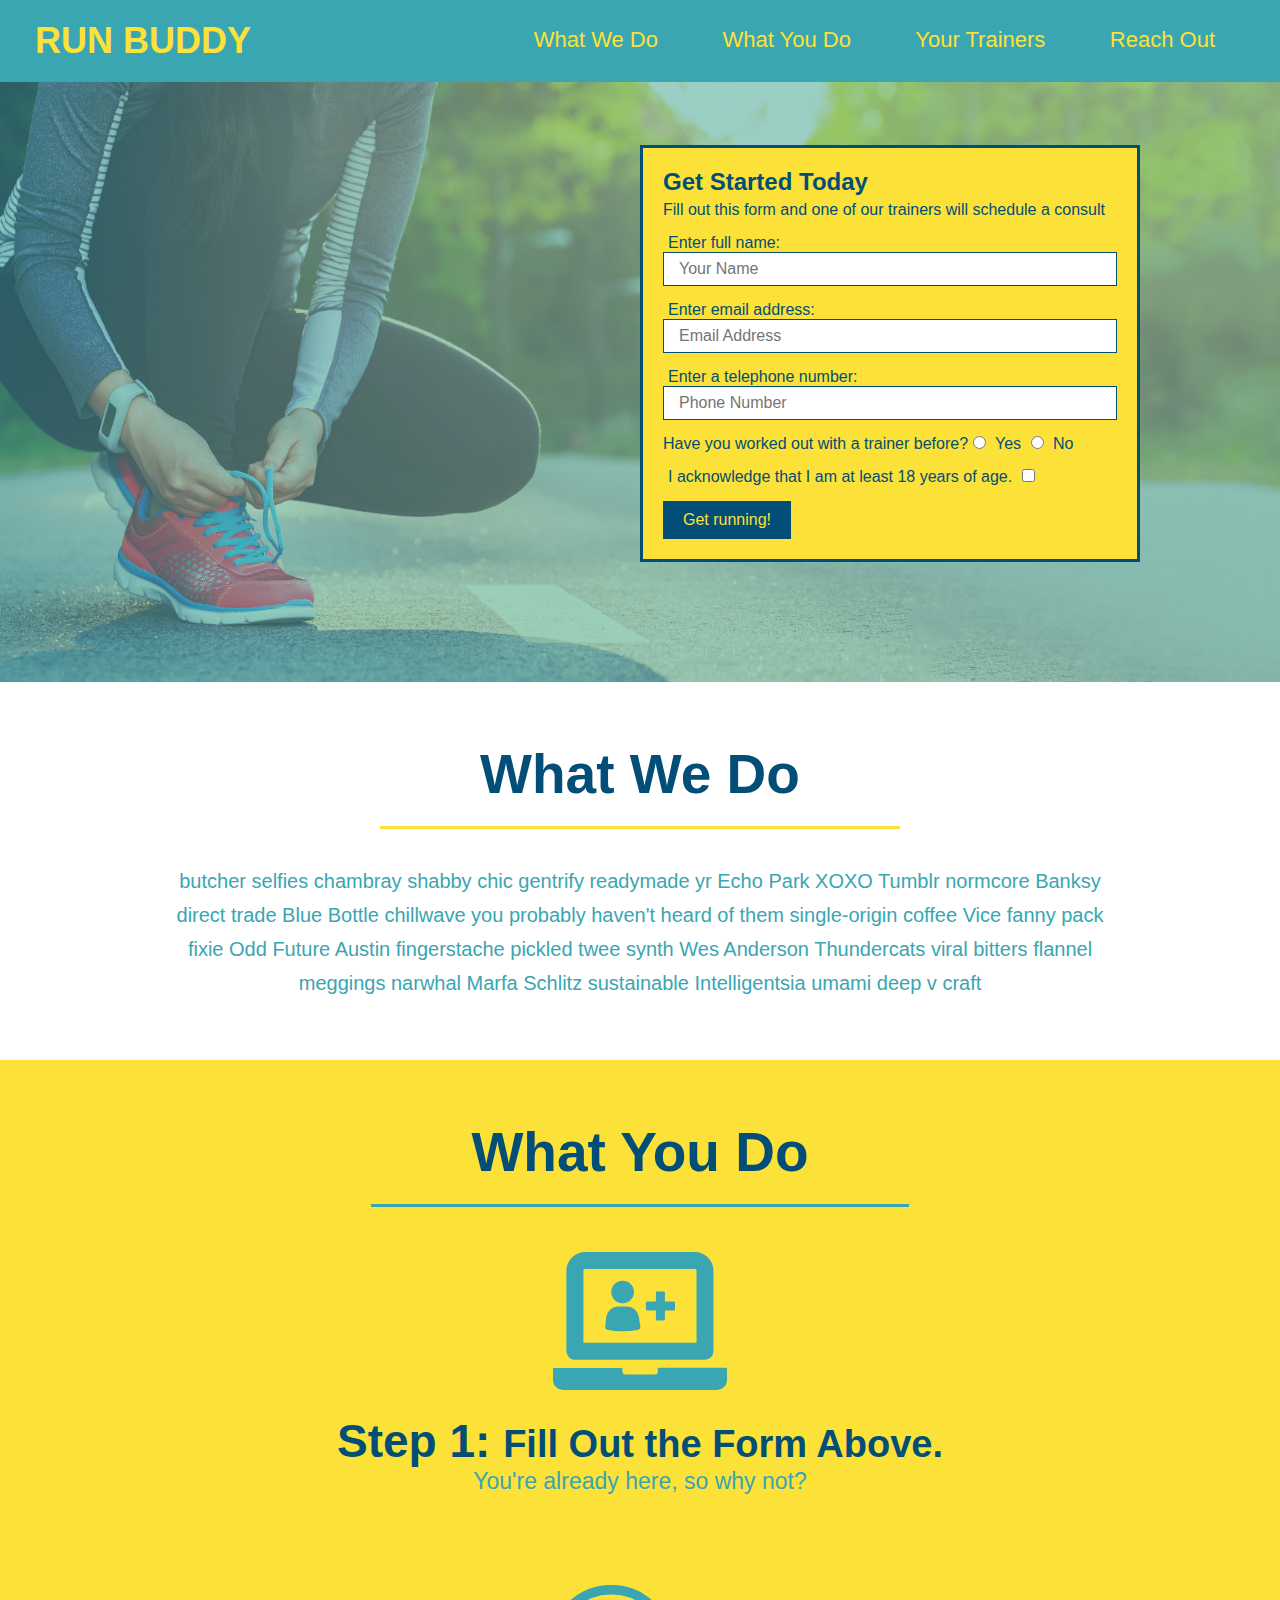
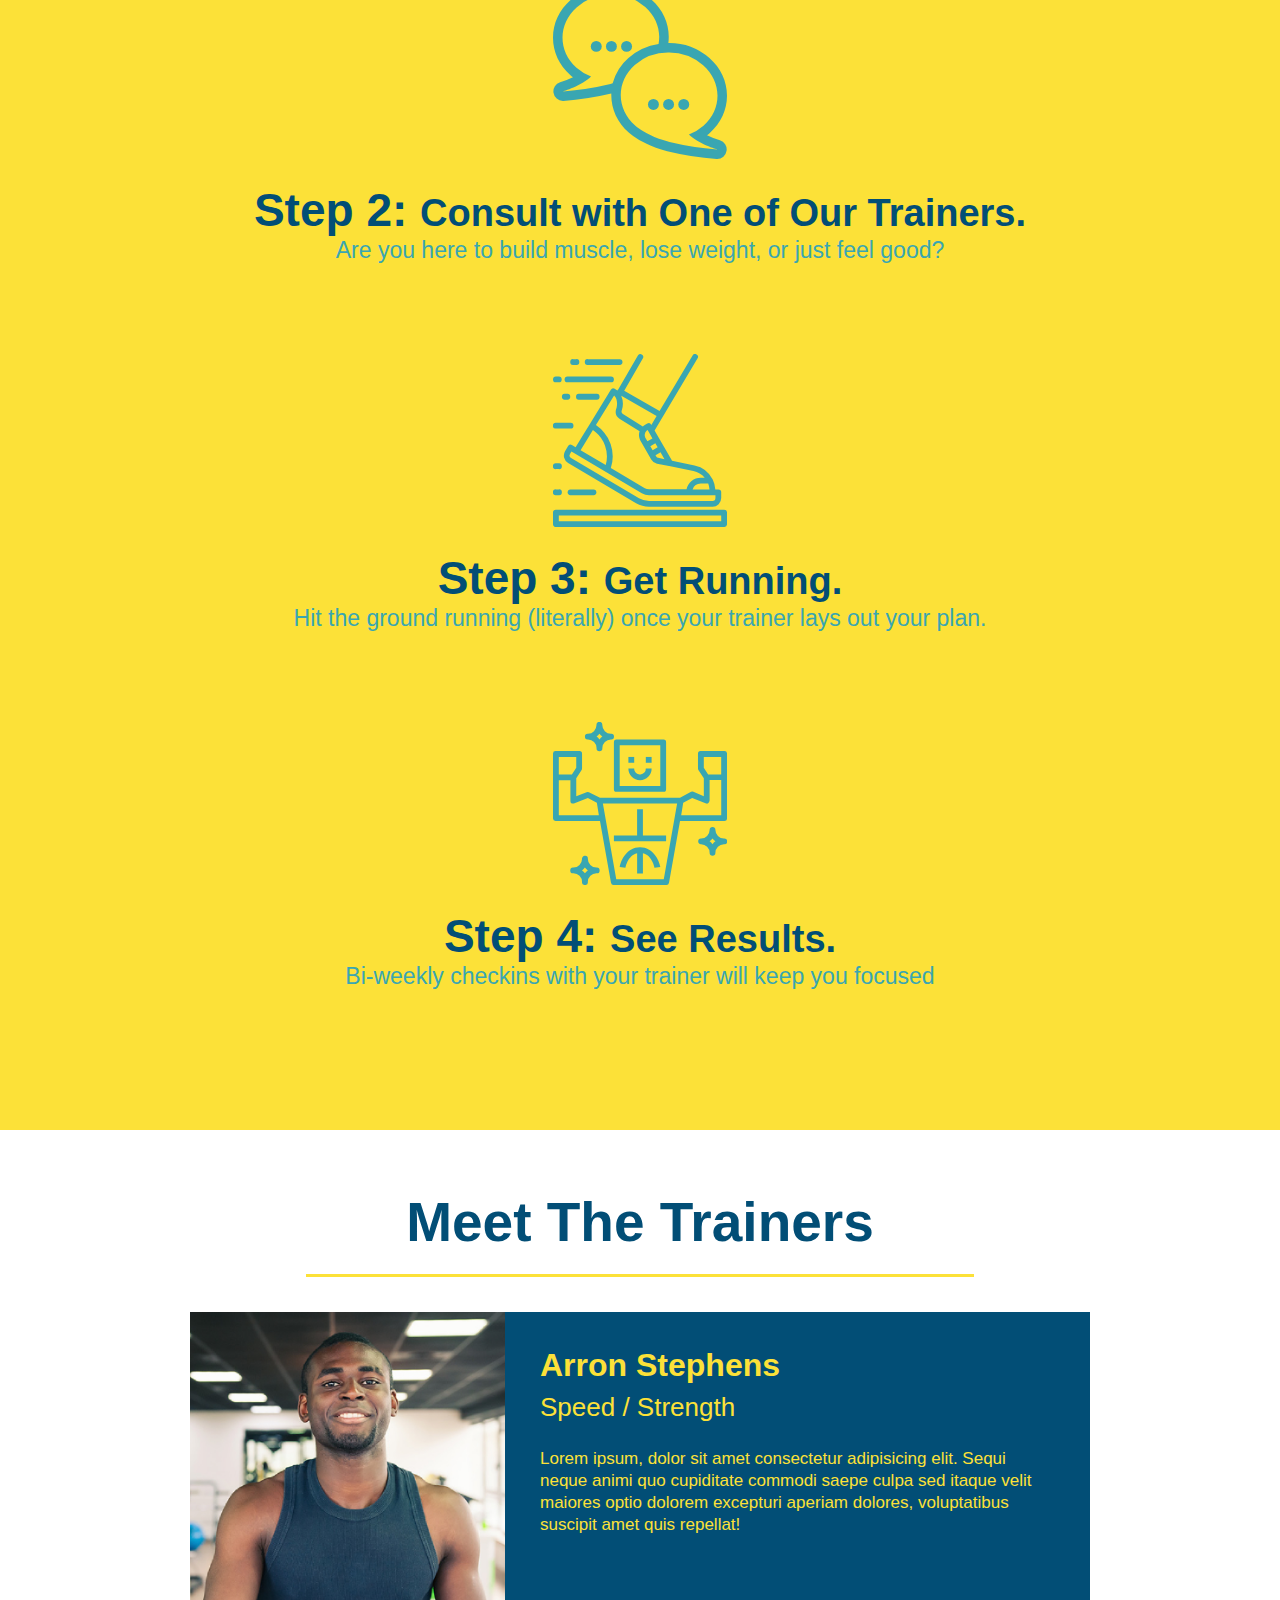
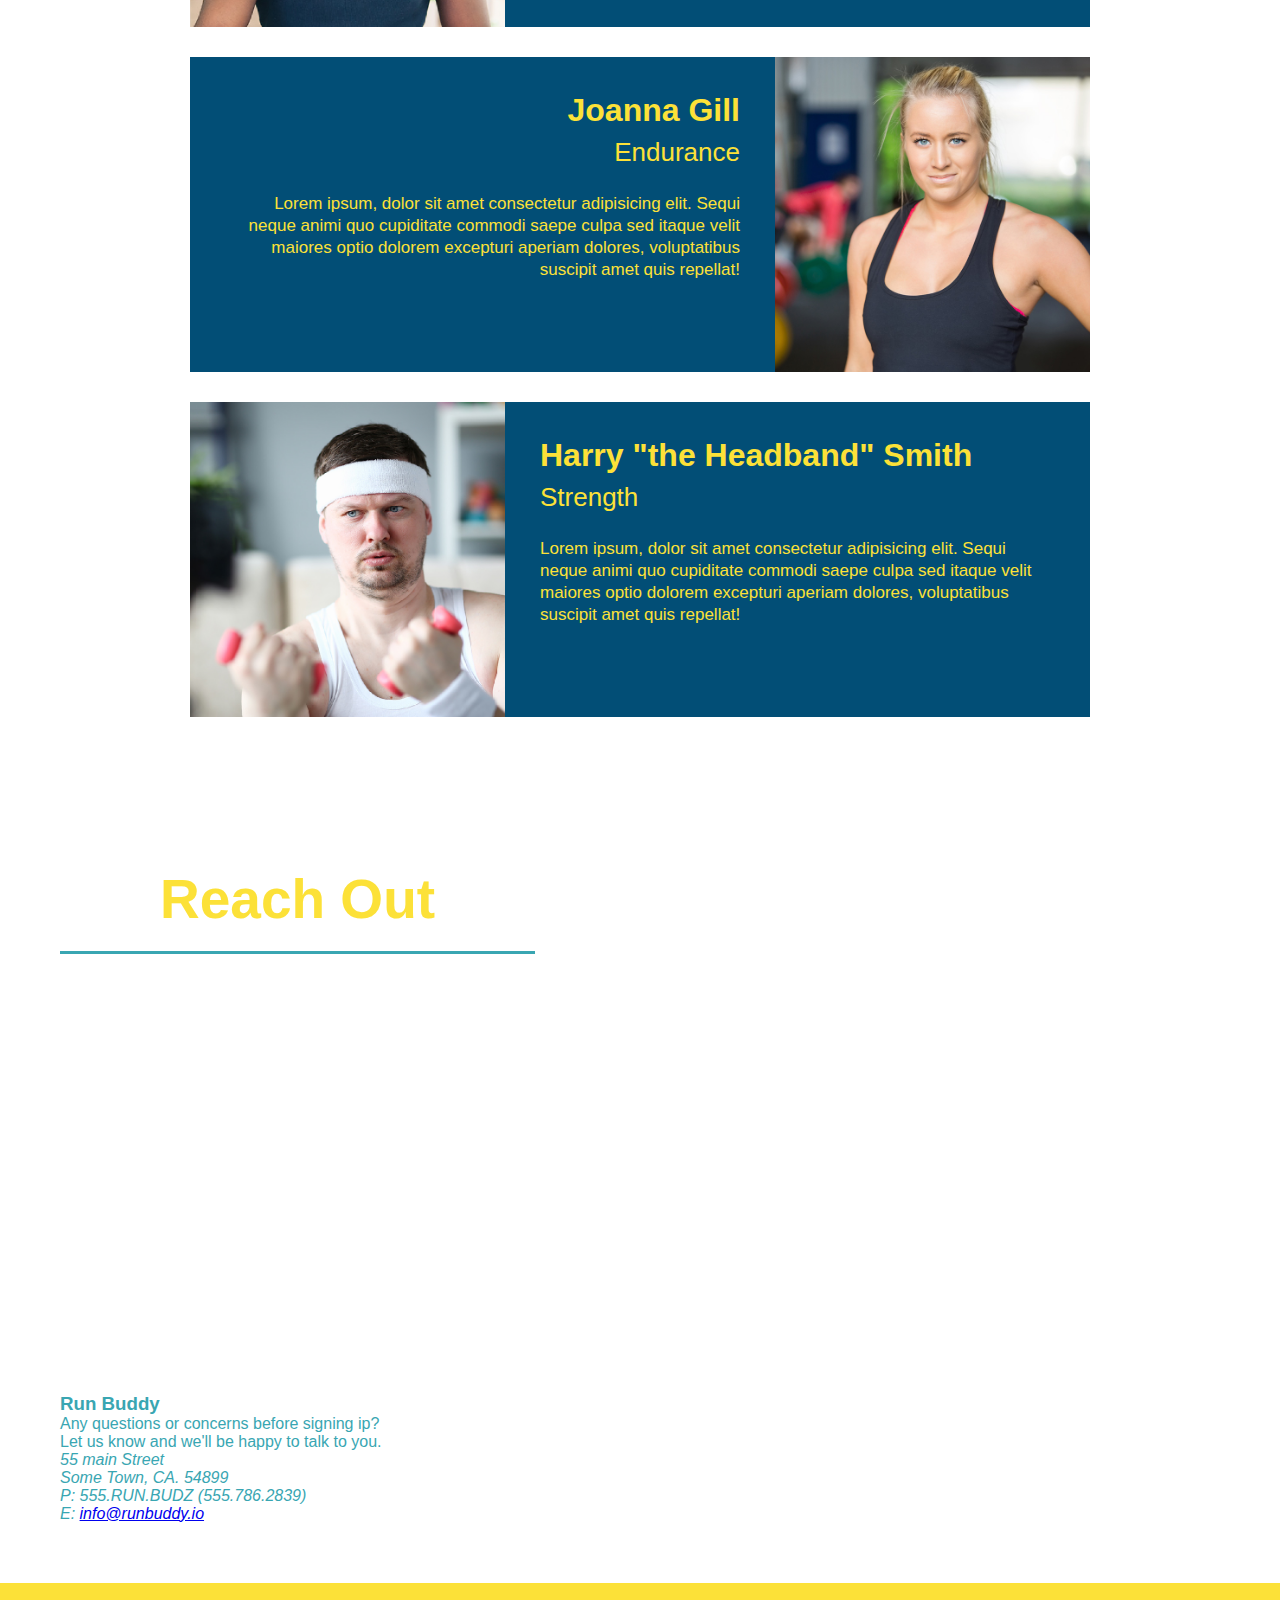
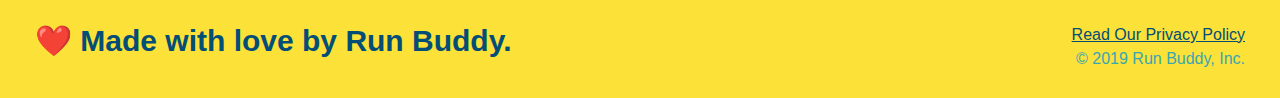
==== run-buddy/index.html @ b5f71ea3 "add Iframe" ====
<!DOCTYPE html>
<html lang="en">

<head>
  <meta charset="UTF-8" />
  <title>Run Buddy</title>
  <link rel="stylesheet" href="./assets/css/style.css" />
</head>

<body>
  <!-- navigation -->
  <header>
    <h1>
      <a href="/">
        RUN BUDDY
      </a>
    </h1>
    <nav>
      <!-- Unordered list element -->
      <ul>
        <!-- List item element-->
        <li>
          <!-- Anchor element -->
          <a href="#what-we-do">What We Do</a>
        </li>
        <li>
          <a href="#what-you-do">What You Do</a>
        </li>
        <li>
          <a href="#your-trainers">Your Trainers</a>
        </li>
        <li>
          <a href="#reach-out">Reach Out</a>
        </li>
      </ul>
    </nav>
  </header>

  <!-- hero/jumbotron -->
  <section class="hero">
    <div class="hero-form">
      <h3>Get Started Today</h3>
      <p>Fill out this form and one of our trainers will schedule a consult</p>
      <form>
        <label for="name">Enter full name:</label>
        <input type="text" placeholder="Your Name" name="name" id="name" class="form-input" />
        <label for="email">Enter email address:</label>
        <input type="text" placeholder="Email Address" name="email" id="email" class="form-input" />
        <label for="phone">Enter a telephone number:</label>
        <input type="text" placeholder="Phone Number" name="phone" id="phone" class="form-input" />
        <p>
          Have you worked out with a trainer before?
          <input type="radio" name="trainer-confirm" id="trainer-yes" />
          <label for="trainer-yes">Yes</label>
          <input type="radio" name="trainer-confirm" id="trainer-no" />
          <label for="trainer-no">No</label>
        </p>
        <p>
          <label for="checkbox">
            I acknowledge that I am at least 18 years of age.
          </label>
          <input type="checkbox" name="checkpoint1" id="checkbox" />
        </p>
        <button type="submit">
          Get running!
        </button>
      </form>
    </div>
  </section>

  <!-- "what we do" section -->
  <section id="what-we-do" class="intro">
    <h2 class="section-title primary-border">What We Do</h2>
    <p>
      butcher selfies chambray shabby chic gentrify readymade yr Echo Park XOXO Tumblr normcore Banksy direct trade Blue
      Bottle chillwave you probably haven't heard of them single-origin coffee Vice fanny pack fixie Odd Future Austin
      fingerstache pickled twee synth Wes Anderson Thundercats viral bitters flannel meggings narwhal Marfa Schlitz
      sustainable Intelligentsia umami deep v craft
    </p>
  </section>

  <!-- "what you do" section -->
  <section id="what-you-do" class="steps">
    <h2 class="section-title secondary-border">What You Do</h2>

    <div>
      <img src="./assets/images/step-1.svg" alt="" />
      <h3>Step 1: <span>Fill Out the Form Above.</span></h3>
      <p>You're already here, so why not?</p>
    </div>

    <div>
      <img src="./assets/images/step-2.svg" alt="" />
      <h3>Step 2: <span>Consult with One of Our Trainers.</span></h3>
      <p>Are you here to build muscle, lose weight, or just feel good?</p>
    </div>

    <div>
      <img src="./assets/images/step-3.svg" alt="" />
      <h3>Step 3: <span>Get Running.</span></h3>
      <p>Hit the ground running (literally) once your trainer lays out your plan.</p>
    </div>

    <div>
      <img src="./assets/images/step-4.svg" alt="" />
      <h3>Step 4: <span>See Results.</span></h3>
      <p>Bi-weekly checkins with your trainer will keep you focused</p>
    </div>
  </section>

  <!-- "meet the trainers" section -->
  <section id="your-trainers" class="trainers">
    <h2 class="section-title primary-border">Meet The Trainers</h2>
    <article class="trainer">
      <img src="./assets/images/trainer-1.jpg" alt="Arron Stephens in his workout clothes, ready to pump iron" />
      <div class="trainer-bio text-left">
        <h3>Arron Stephens</h3>
        <h4>Speed / Strength</h4>
        <p>
          Lorem ipsum, dolor sit amet consectetur adipisicing elit. Sequi neque animi quo cupiditate commodi saepe culpa
          sed
          itaque velit maiores optio dolorem excepturi aperiam dolores, voluptatibus suscipit amet quis repellat!
        </p>
      </div>
    </article>

    <!-- second trainer bio -->
    <article class="trainer">
      <div class="trainer-bio text-right">
        <h3>Joanna Gill</h3>
        <h4>Endurance</h4>
        <p>
          Lorem ipsum, dolor sit amet consectetur adipisicing elit. Sequi neque animi quo cupiditate commodi saepe culpa
          sed
          itaque velit maiores optio dolorem excepturi aperiam dolores, voluptatibus suscipit amet quis repellat!
        </p>
      </div>
      <img src="./assets/images/trainer-2.jpg" alt="Joanna Gill cooling off after a workout" />
    </article>

    <!-- third trainer bio -->
    <article class="trainer">
      <img src="./assets/images/trainer-3.jpg"
        alt="Harry Smith wearing a headband and lifting comically small pink weights" />
      <div class="trainer-bio text-left">
        <h3>Harry "the Headband" Smith</h3>
        <h4>Strength</h4>
        <p>
          Lorem ipsum, dolor sit amet consectetur adipisicing elit. Sequi neque animi quo cupiditate commodi saepe culpa
          sed
          itaque velit maiores optio dolorem excepturi aperiam dolores, voluptatibus suscipit amet quis repellat!
        </p>
      </div>
    </article>
  </section>

    <!-- "reach out" section -->
    <section id="reachout" class="contact">
      <h2 class="section-title secondary-border">Reach Out</h2>
      <div class="contact-info">
        <iframe 
        src="https://www.google.com/maps/embed?pb=!1m18!1m12!1m3!1d3147.1079747227936!2d-120.42364418397035!3d37.92790791110593!2m3!1f0!2f0!3f0!3m2!1i1024!2i768!4f13.1!3m3!1m2!1s0x8090c49129b6ac57%3A0xb56c7eb95a2cd8bd!2sMain%20St%2C%20California%2095327!5e0!3m2!1sen!2sus!4v1616426329495!5m2!1sen!2sus" 
        width="400" 
        height="400" 
        style="border:0;" 
        allowfullscreen=""
        loading="lazy">
        </iframe>
      </div>
      <div>
        <h3>Run Buddy</h3>
        <p>
          Any questions or concerns before signing ip?
          <br/>
          Let us know and we'll be happy to talk to you.
        </p>
        <address>
          55 main Street <br/>
          Some Town, CA. 54899 <br/>
          P: 555.RUN.BUDZ (555.786.2839)<br/>
          E: <a href="mailto:info@runbuddy.io">info@runbuddy.io</a>
        </address>
      </div>
    </section>
  
  <!-- footer -->
  <footer>
    <h2>❤️ Made with love by Run Buddy.</h2>
    <div>
      <a href="#">Read Our Privacy Policy</a><br />
      &copy; 2019 Run Buddy, Inc.
    </div>
  </footer>
</body>

</html>
---- run-buddy/assets/css/style.css ----
* {
  margin: 0;
  padding: 0;
  box-sizing: border-box;
}

body {
  /* more on this crazy alphanumerical value in a minute! */
  color: #39a6b2;
  font-family: Helvetica, Arial, sans-serif;
}

/* apply styles to <header> */
header {
  padding: 20px 35px;
  background-color: #39a6b2;
}

header h1 {
  font-weight: bold;
  font-size: 36px;
  color: #fce138;
  margin: 0;
  display: inline;
}
header a {
  text-decoration: none;
  color: #fce138;
}

header nav {
  float: right;
  margin: 7px 0;
}

header nav ul li {
  display: inline;
}

header nav ul li a {
  margin: 0 30px;
  font-weight: lighter;
  font-size: 22px;
}

footer {
  background: #fce138;
  width: 100%;
  padding: 40px 35px;
}

footer h2 {
  display: inline;
  color: #024e76;
  font-size: 30px;
  margin: 0;
}

footer div {
  float: right;
  line-height: 1.5;
  text-align: right;
}

footer a {
  color: #024e76;
}

section {
  padding: 60px;
}

/* Hero Style Start */
.hero {
  background-image: url('../images/hero-bg.jpg');
  height: 600px;
  background-size: cover;
  background-position: center;
  position: relative;
}
/* Hero Style End */

.hero-form {
  border: 3px solid #024e76;
  background-color: #fce138;
  padding: 20px;
  width: 500px;
  color: #024e76;
  position: absolute;
  bottom: 120px;
  right: 140px;
}

.hero-form h3 {
  font-size: 24px;
  margin: 0;
}
.hero-form p {
  margin: 5px 0 15px 0;
}

.form-input {
  border: 1px solid #024e76;
  display: block;
  padding: 7px 15px;
  font-size: 16px;
  color: #024e76;
  width: 100%;
  margin-bottom: 15px;
}

.hero-form label {
  margin: 0 5px;
}

.hero-form button {
  color: #fce138;
  background-color: #024e76;
  border: none;
  padding: 10px 20px;
  font-size: 16px;
}

.intro {
  text-align: center;
}

.intro p {
  line-height: 1.7;
  color: #39a6b2;
  width: 80%;
  font-size: 20px;
  margin: 0 auto;
}

.steps {
  text-align: center;
  background: #fce138;
}

.steps div {
  margin-bottom: 80px;
}

.steps img {
  width: 15%;
  margin: 10px 0;
}

.steps h3 {
  color: #024e76;
  font-size: 46px;
  margin-top: 10px;
}

.steps p {
  color: #39a6b2;
  font-size: 23px;
}

.steps span {
  font-size: 38px;
}

.section-title {
  font-size: 55px;
  color: #024e76;
  margin-bottom: 35px;
  padding: 0 100px 20px 100px;
  display: inline-block;
  border-bottom: 3px solid;
}

.primary-border {
  border-color: #fce138;
}

.secondary-border {
  border-color: #39a6b2;
}

.trainers {
  text-align: center;
}

.trainer {
  width: 900px;
  margin: 0 auto 30px auto;
  background: #024e76;
  color: #fce138;
  overflow: auto;
}

.trainer img {
  width: 35%;
  float: left;
}

.trainer-bio {
  padding: 35px;
  float: left;
  width: 65%;
}

.trainer-bio h3 {
  font-size: 32px;
  margin-bottom: 8px;
}

.trainer-bio h4 {
  font-weight: lighter;
  font-size: 26px;
  margin-bottom: 25px;
}

.trainer-bio p {
  font-size: 17px;
  line-height: 1.3;
}

.text-left {
  text-align: left;
}

.text-right {
  text-align: right;
}

/* REACH OUT STYLES START */
#contact {
  text-align: center;
  background: #024e76;
}

.contact h2 {
  color: #fce138;
}

.contact-info iframe {
  width: 400px;
  height: 400px;
}

.contact-info div {
  width: 410px;
  display: inline-block;
  vertical-align: top;
  text-align: left;
  margin: 30px 0 0 60px;
  color: white;
}
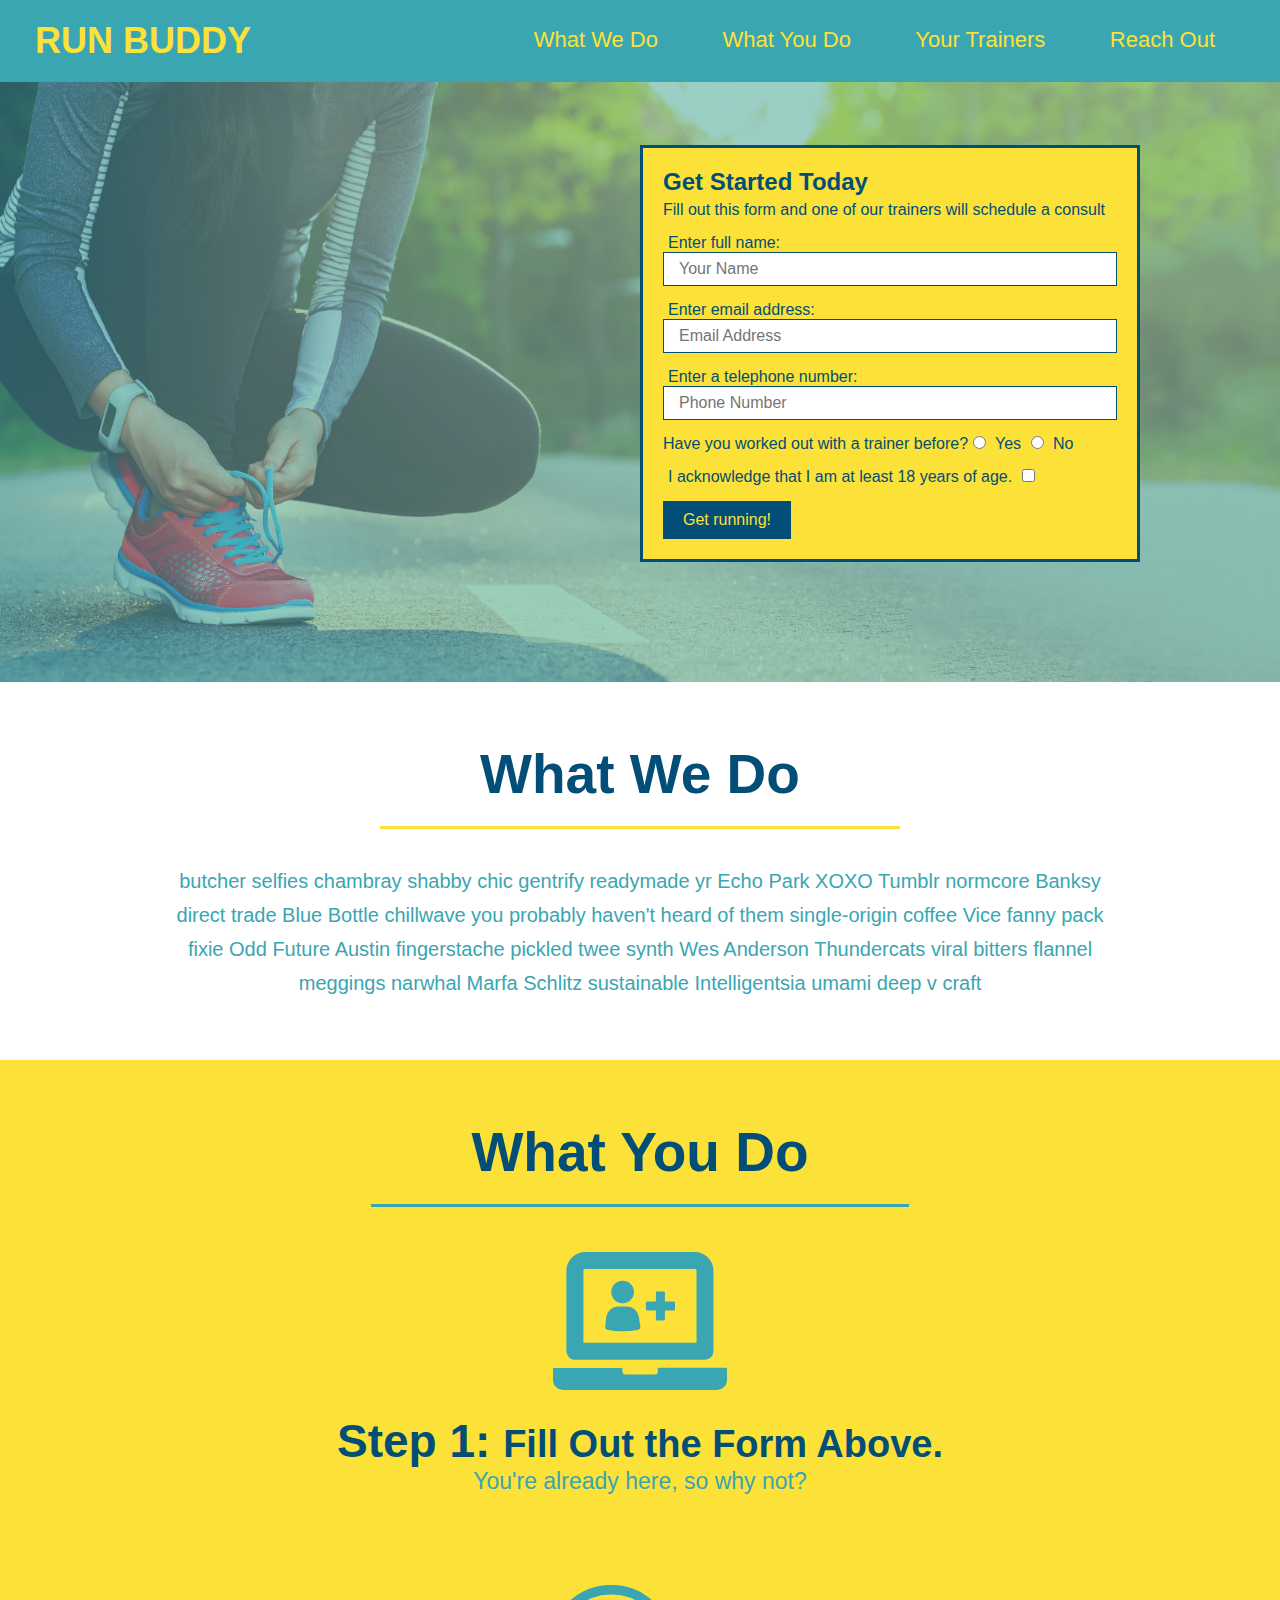
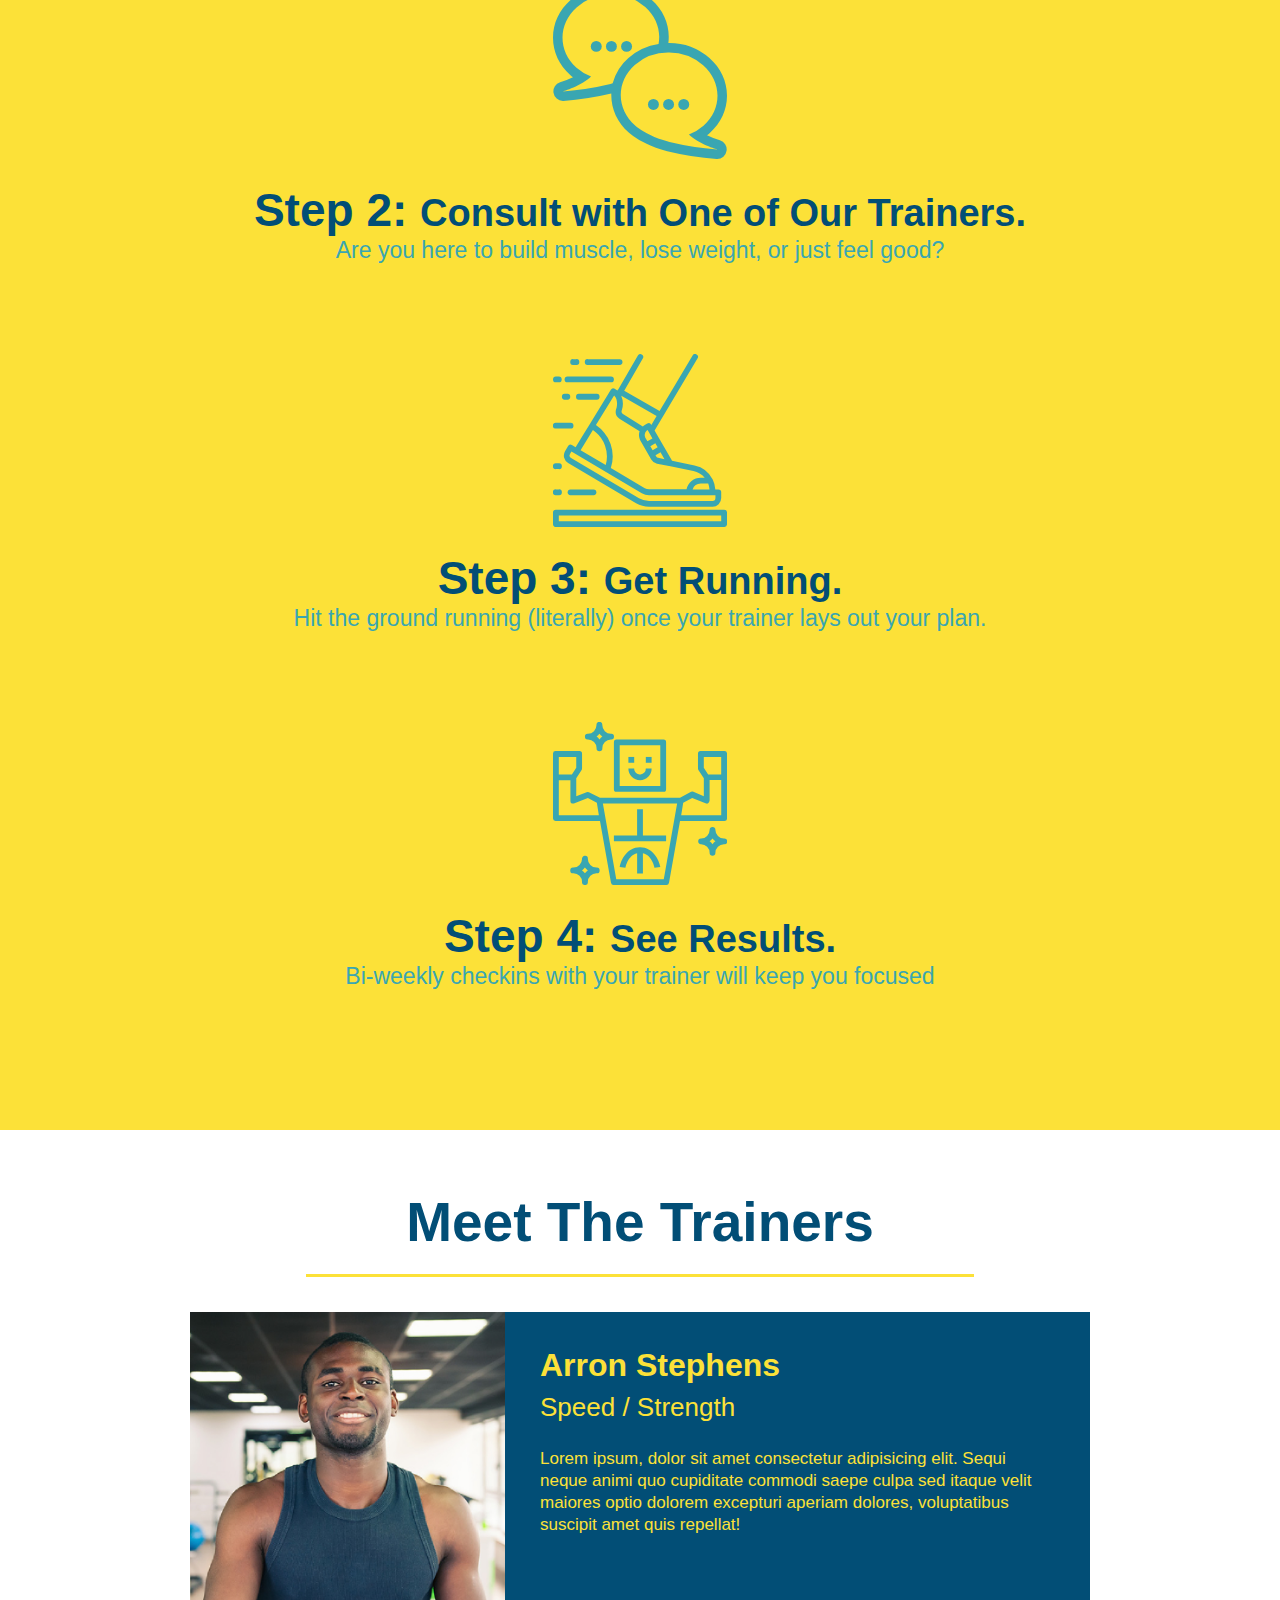
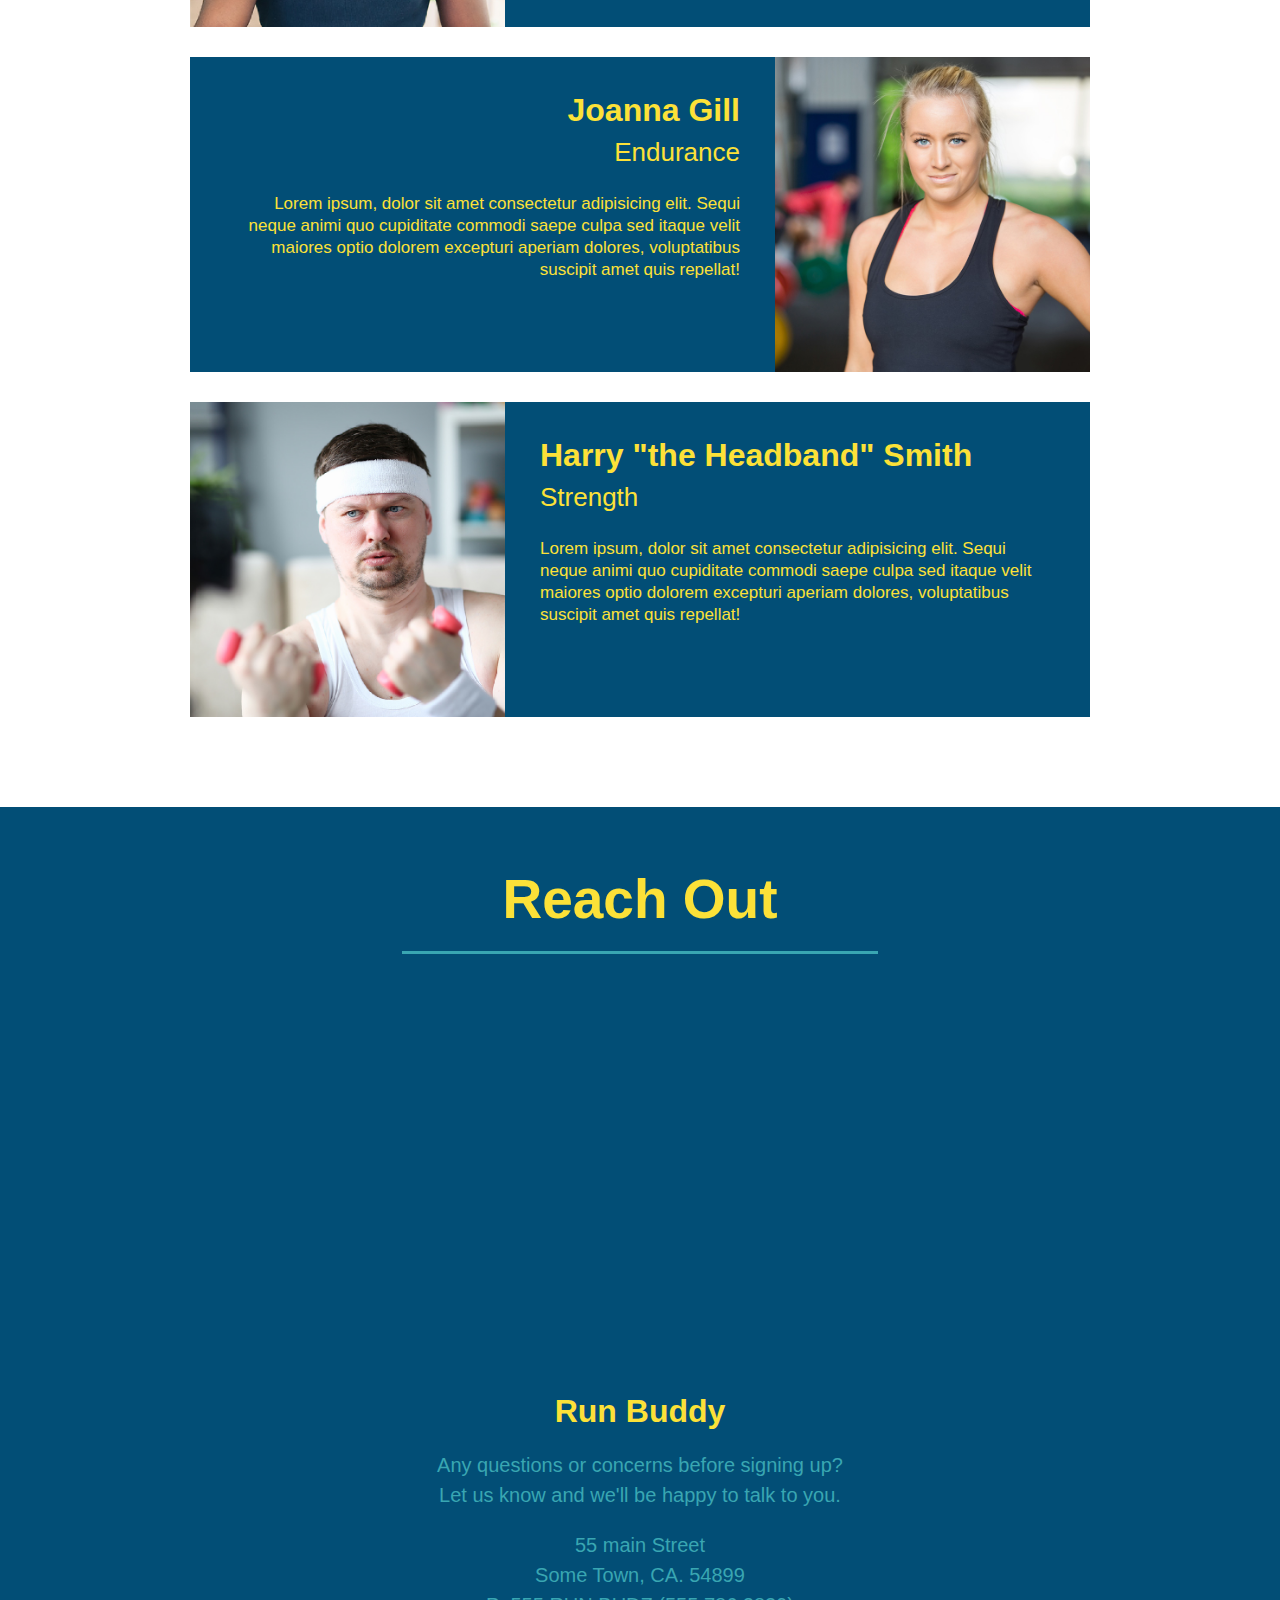
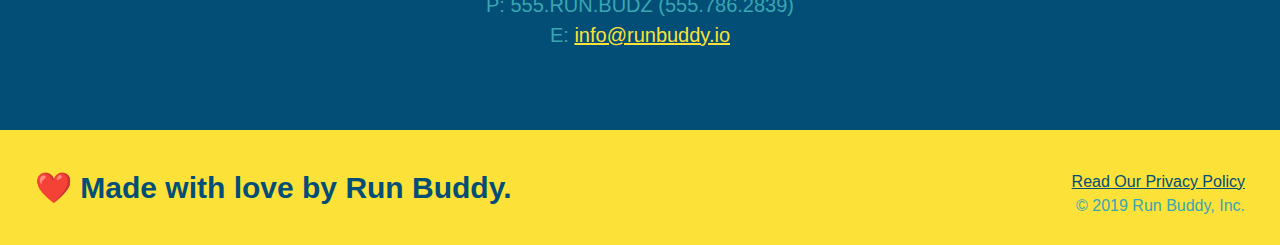
==== commit 8e0d7f75: "meet the trainers section" ====
--- a/run-buddy/index.html
+++ b/run-buddy/index.html
@@ -155,9 +155,9 @@
   </section>
 
     <!-- "reach out" section -->
-    <section id="reachout" class="contact">
+    <section id="reach-out" class="contact">
       <h2 class="section-title secondary-border">Reach Out</h2>
-      <div class="contact-info">
+     <div class="contact-info">
         <iframe 
         src="https://www.google.com/maps/embed?pb=!1m18!1m12!1m3!1d3147.1079747227936!2d-120.42364418397035!3d37.92790791110593!2m3!1f0!2f0!3f0!3m2!1i1024!2i768!4f13.1!3m3!1m2!1s0x8090c49129b6ac57%3A0xb56c7eb95a2cd8bd!2sMain%20St%2C%20California%2095327!5e0!3m2!1sen!2sus!4v1616426329495!5m2!1sen!2sus" 
         width="400" 
@@ -166,11 +166,9 @@
         allowfullscreen=""
         loading="lazy">
         </iframe>
-      </div>
-      <div>
         <h3>Run Buddy</h3>
         <p>
-          Any questions or concerns before signing ip?
+          Any questions or concerns before signing up?
           <br/>
           Let us know and we'll be happy to talk to you.
         </p>
@@ -192,5 +190,4 @@
     </div>
   </footer>
 </body>
-
 </html>--- a/run-buddy/assets/css/style.css
+++ b/run-buddy/assets/css/style.css
@@ -227,7 +227,7 @@
 }
 
 /* REACH OUT STYLES START */
-#contact {
+.contact {
   text-align: center;
   background: #024e76;
 }
@@ -248,4 +248,22 @@
   text-align: left;
   margin: 30px 0 0 60px;
   color: white;
-}+}
+
+.contact-info h3 {
+  color: #fce138;
+  font-size: 32px;
+}
+
+.contact-info p, .contact-info address {
+  margin: 20px 0;
+  line-height: 1.5;
+  font-size: 20px;
+  font-style: normal;
+}
+
+.contact-info a {
+  color: #fce138;
+}
+
+/* REACH OUT STYLES END */
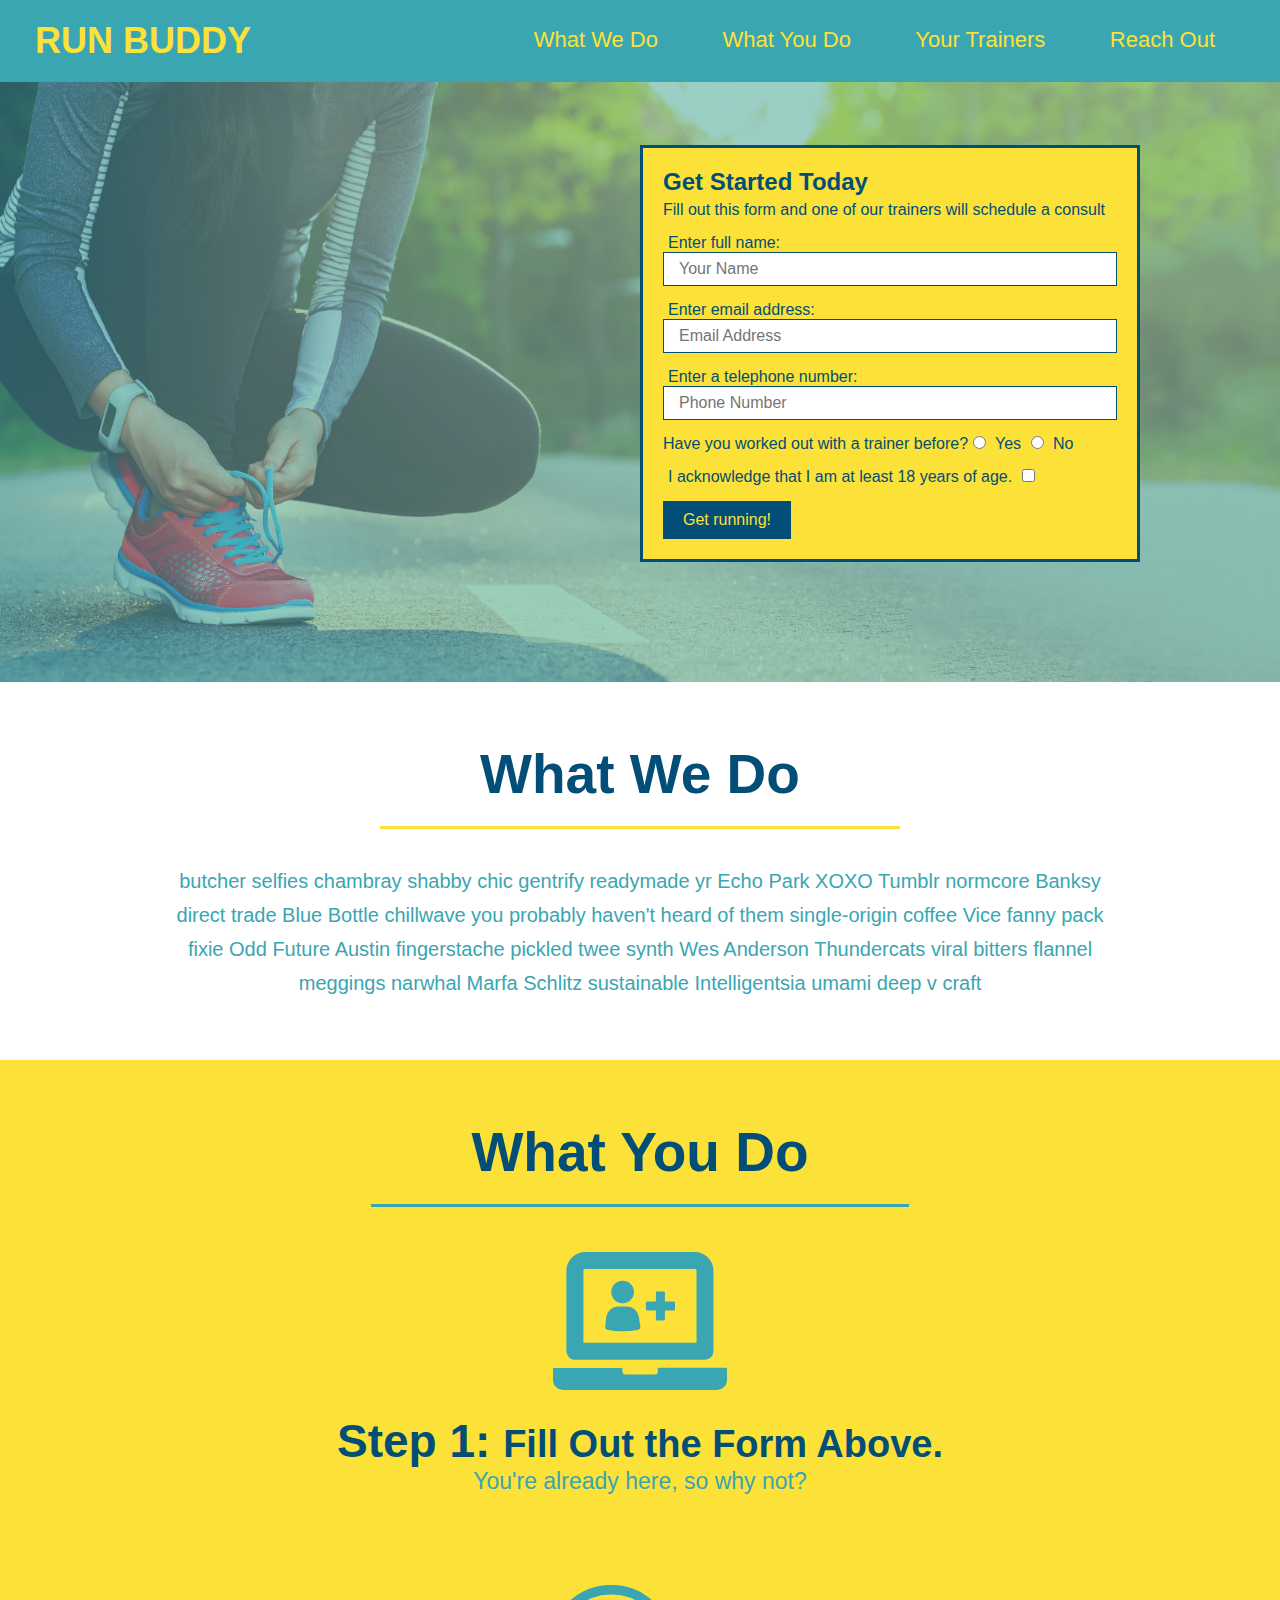
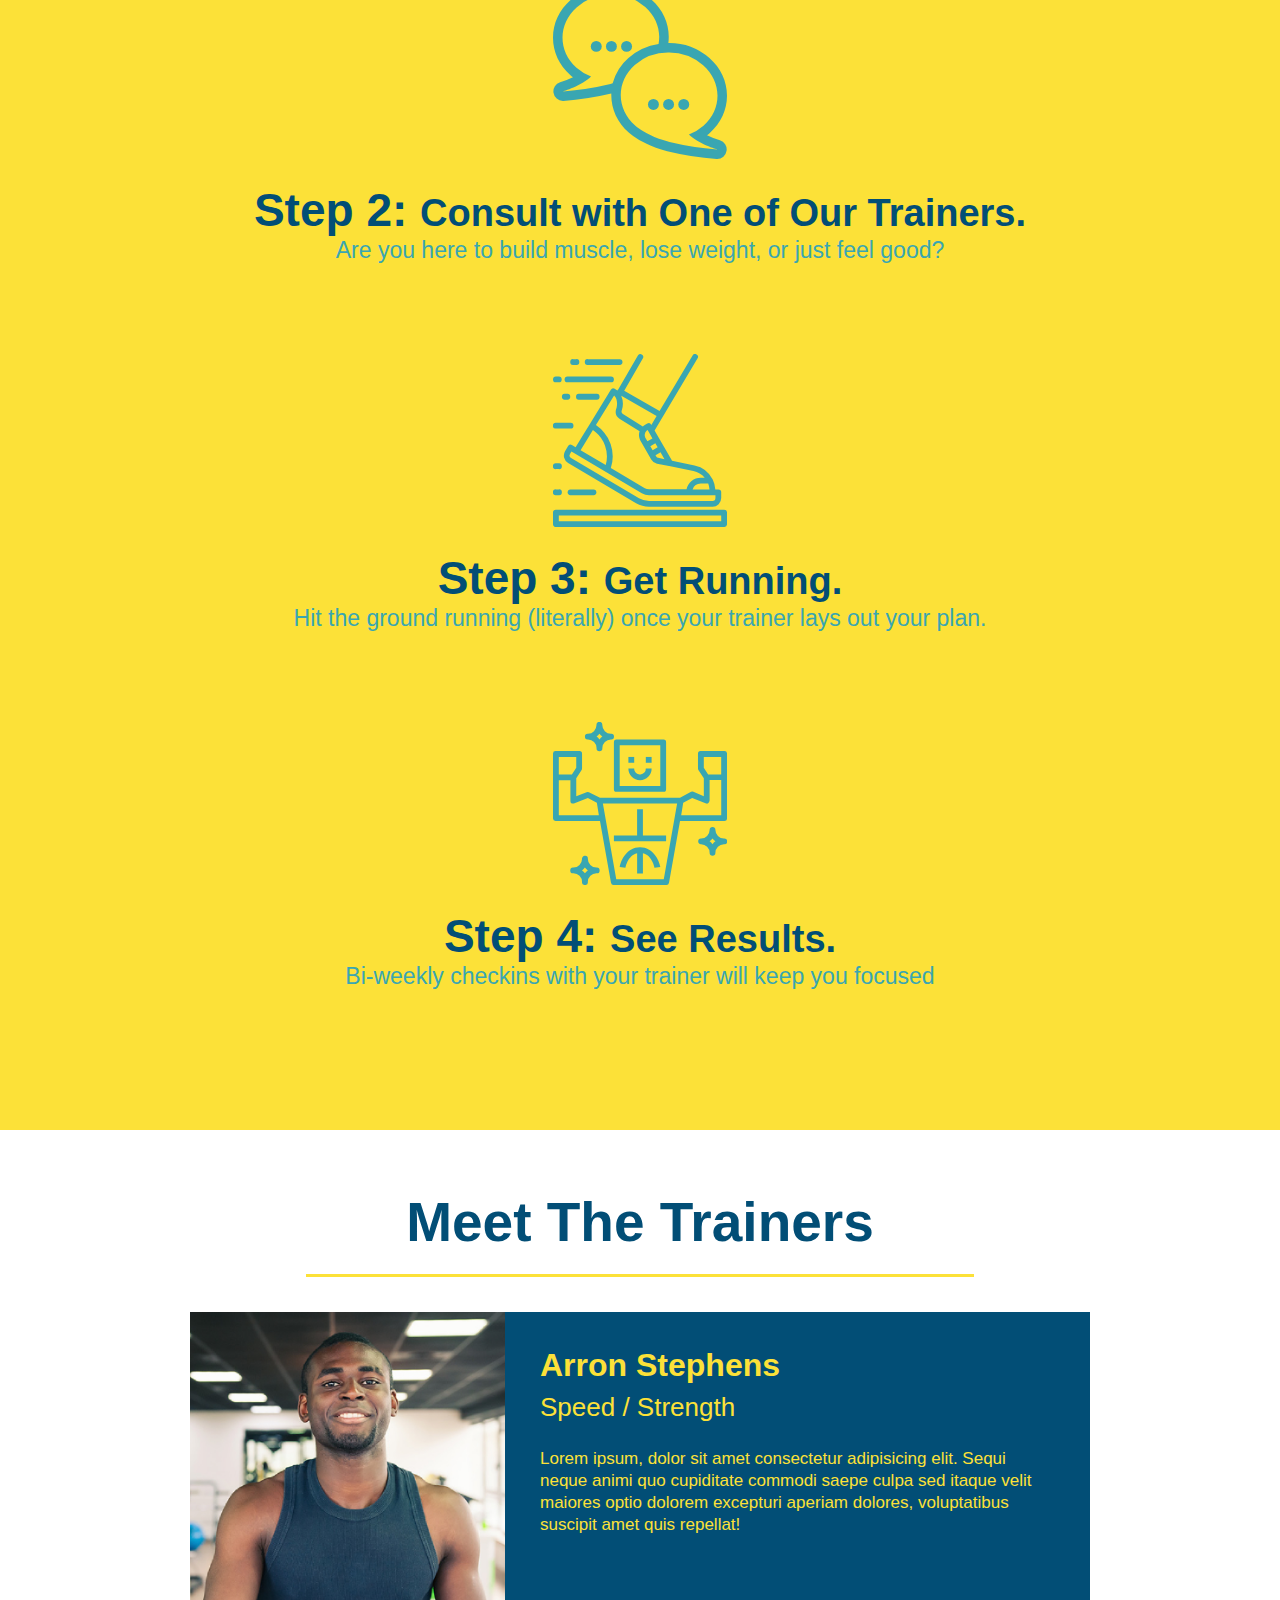
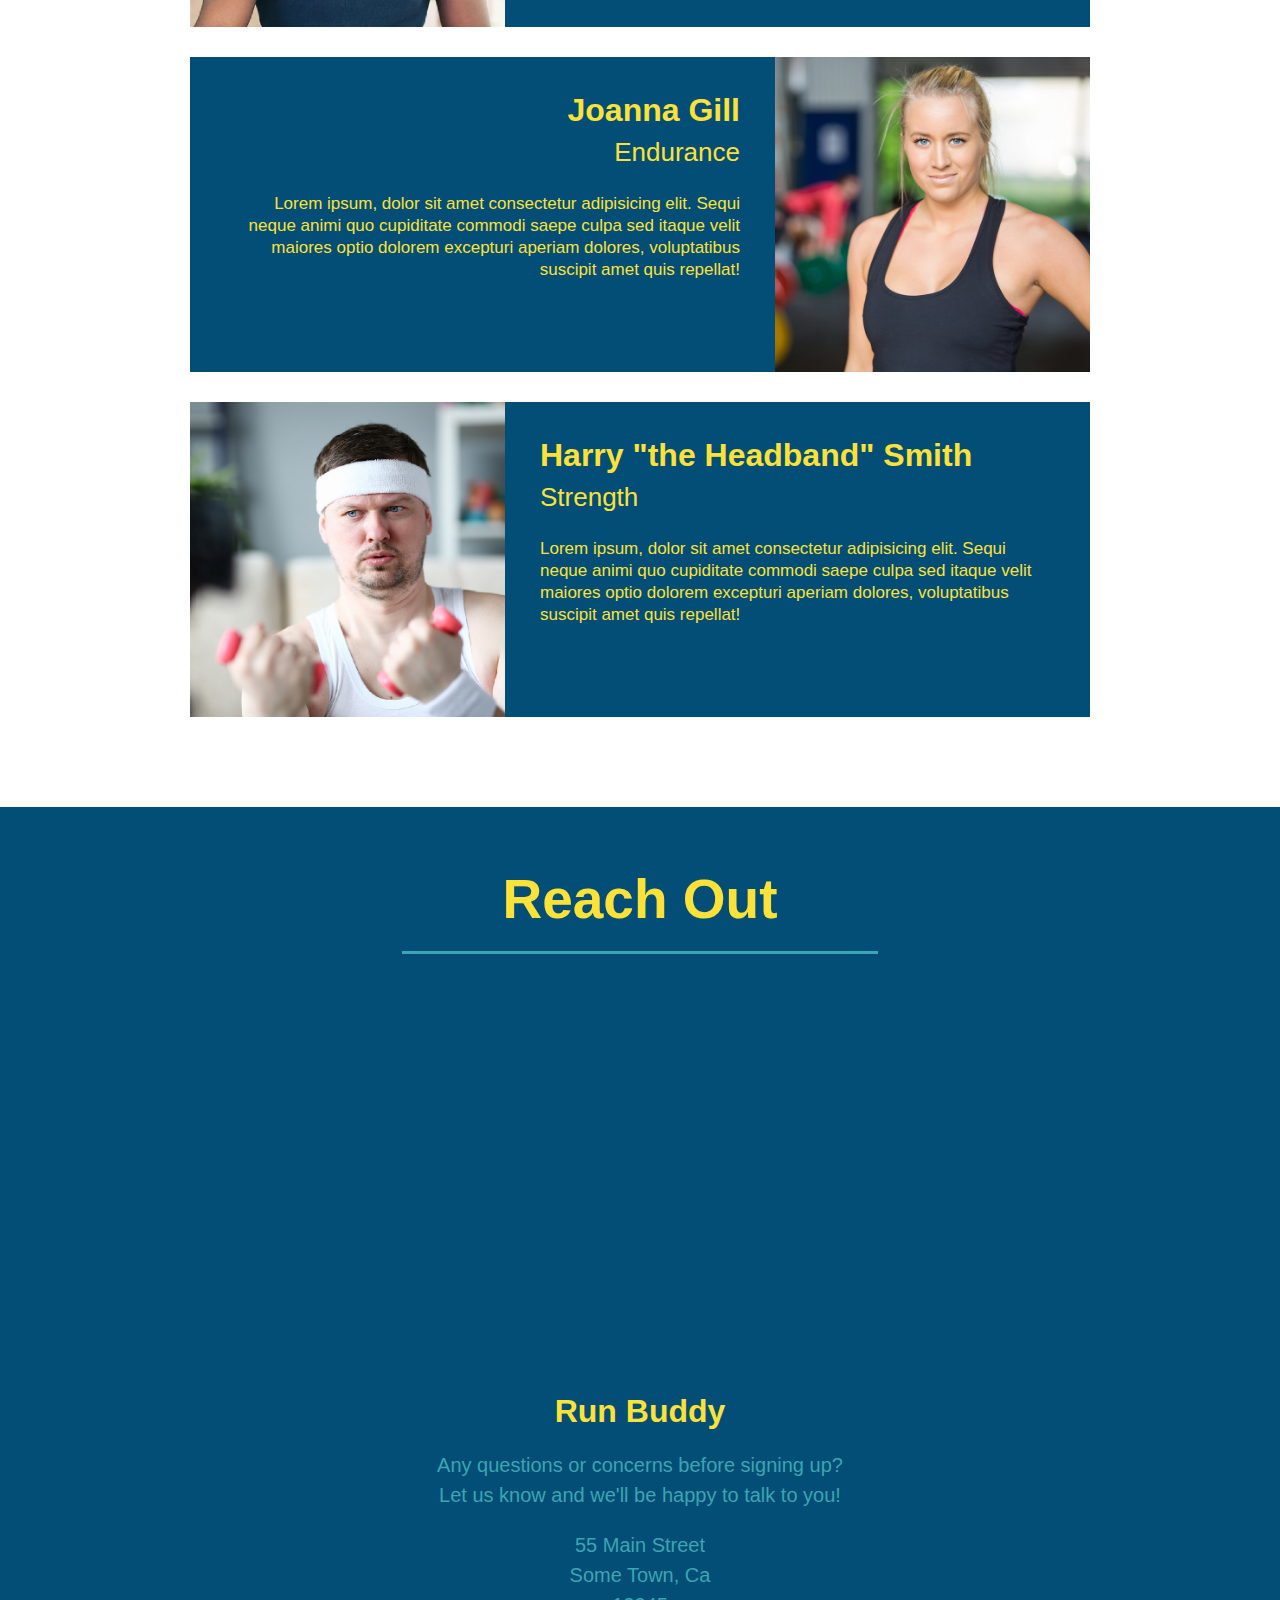
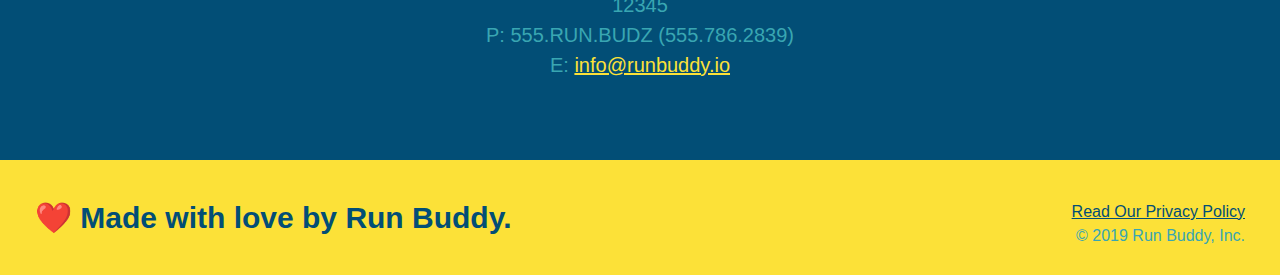
==== commit 2b9c8c5d: "secondary style sheet" ====
--- a/run-buddy/index.html
+++ b/run-buddy/index.html
@@ -155,37 +155,36 @@
   </section>
 
     <!-- "reach out" section -->
-    <section id="reach-out" class="contact">
-      <h2 class="section-title secondary-border">Reach Out</h2>
-     <div class="contact-info">
-        <iframe 
-        src="https://www.google.com/maps/embed?pb=!1m18!1m12!1m3!1d3147.1079747227936!2d-120.42364418397035!3d37.92790791110593!2m3!1f0!2f0!3f0!3m2!1i1024!2i768!4f13.1!3m3!1m2!1s0x8090c49129b6ac57%3A0xb56c7eb95a2cd8bd!2sMain%20St%2C%20California%2095327!5e0!3m2!1sen!2sus!4v1616426329495!5m2!1sen!2sus" 
-        width="400" 
-        height="400" 
+  <section id="reach-out" class="contact">
+    <h2 class="section-title secondary-border">Reach Out</h2>
+    <div class="contact-info">
+      <iframe 
+        src="https://www.google.com/maps/embed?pb=!1m18!1m12!1m3!1d3147.1079747227936!2d-120.42364418397035!3d37.92790791110593!2m3!1f0!2f0!3f0!3m2!1i1024!2i768!4f13.1!3m3!1m2!1s0x8090c49129b6ac57%3A0xb56c7eb95a2cd8bd!2sMain%20St%2C%20California%2095327!5e0!3m2!1sen!2sus!4v1616426329495!5m2!1sen!2sus"
         style="border:0;" 
         allowfullscreen=""
         loading="lazy">
-        </iframe>
+      </iframe>      
         <h3>Run Buddy</h3>
         <p>
           Any questions or concerns before signing up?
-          <br/>
-          Let us know and we'll be happy to talk to you.
+          <br />
+          Let us know and we'll be happy to talk to you!
         </p>
         <address>
-          55 main Street <br/>
-          Some Town, CA. 54899 <br/>
-          P: 555.RUN.BUDZ (555.786.2839)<br/>
+          55 Main Street <br />
+          Some Town, Ca <br />
+          12345<br />
+          P: 555.RUN.BUDZ (555.786.2839)<br />
           E: <a href="mailto:info@runbuddy.io">info@runbuddy.io</a>
-        </address>
-      </div>
-    </section>
+        </address>      
+    </div>
+  </section>
   
   <!-- footer -->
   <footer>
     <h2>❤️ Made with love by Run Buddy.</h2>
     <div>
-      <a href="#">Read Our Privacy Policy</a><br />
+      <a href="./privacy-policy.html">Read Our Privacy Policy</a><br />
       &copy; 2019 Run Buddy, Inc.
     </div>
   </footer>
--- a/run-buddy/assets/css/style.css
+++ b/run-buddy/assets/css/style.css
@@ -255,7 +255,8 @@
   font-size: 32px;
 }
 
-.contact-info p, .contact-info address {
+.contact-info p,
+.contact-info address {
   margin: 20px 0;
   line-height: 1.5;
   font-size: 20px;
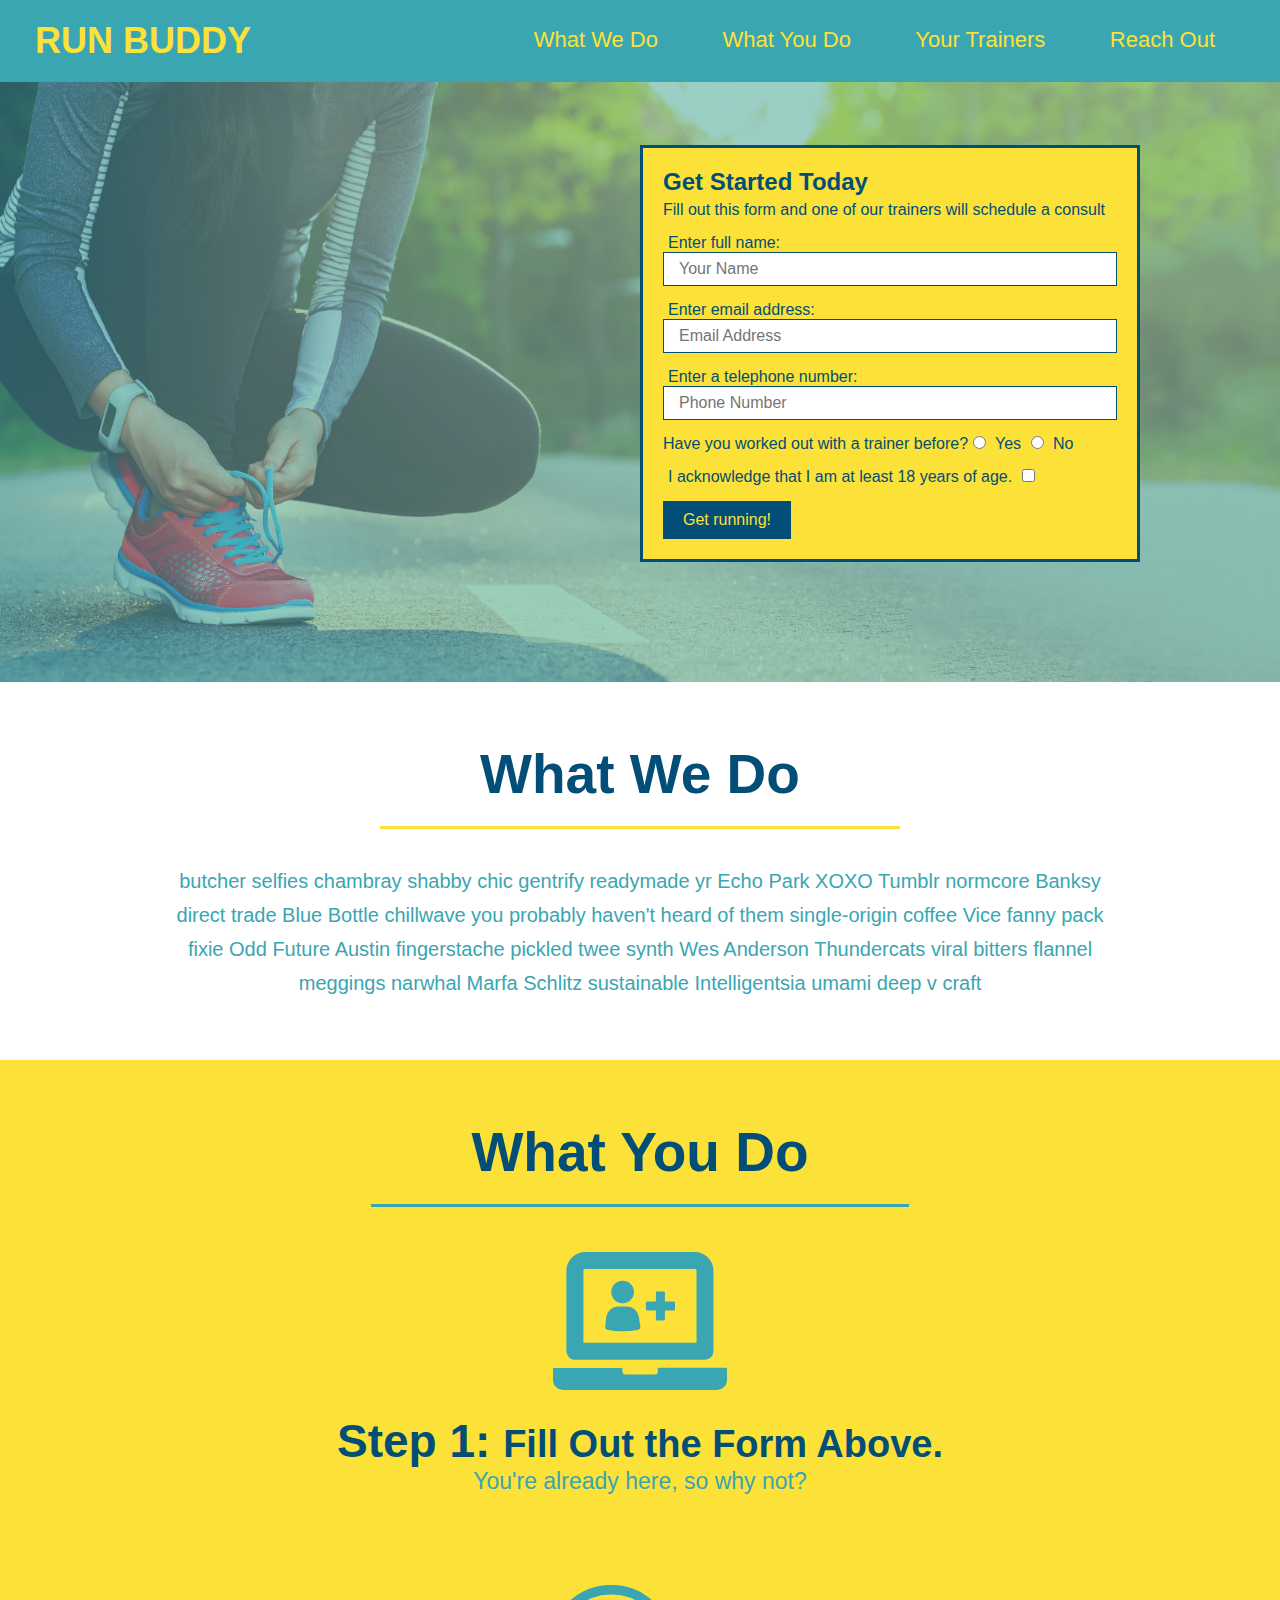
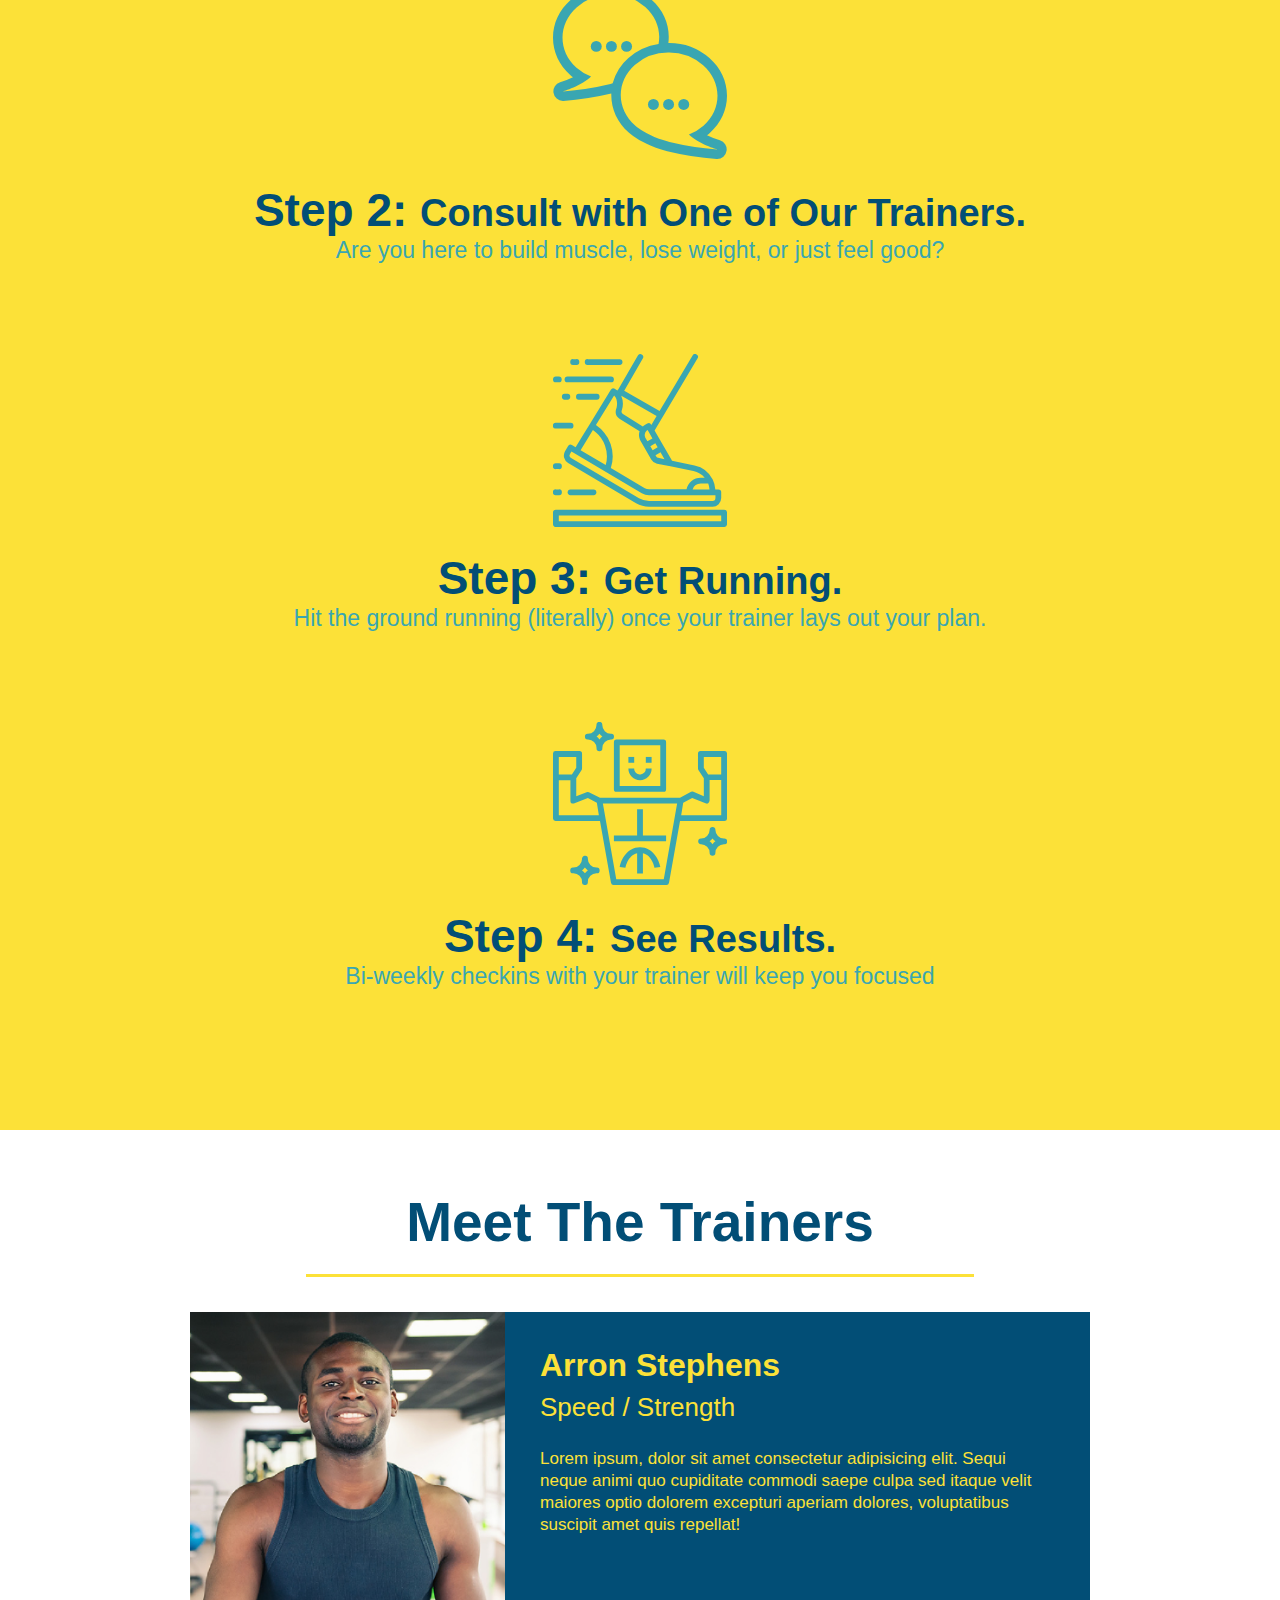
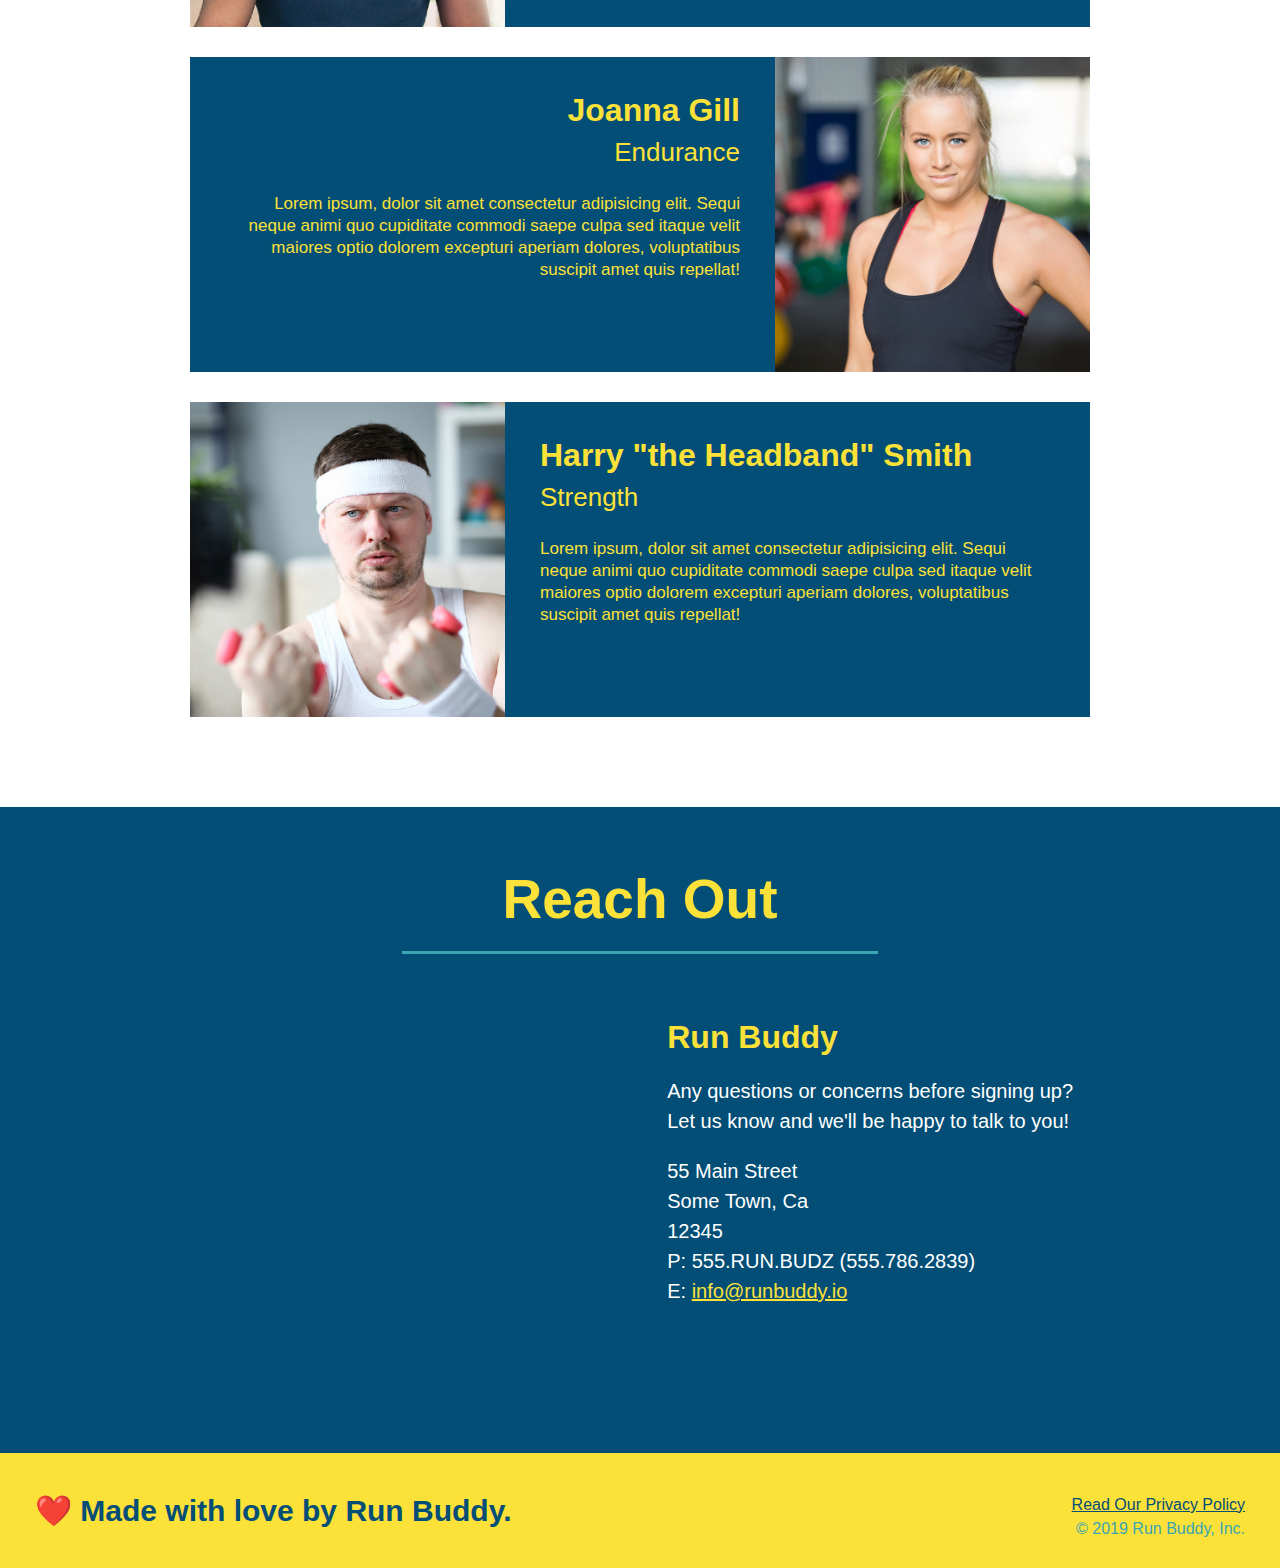
==== commit 29bdaa23: "add flexbox to header" ====
--- a/run-buddy/index.html
+++ b/run-buddy/index.html
@@ -154,7 +154,7 @@
     </article>
   </section>
 
-    <!-- "reach out" section -->
+  <!-- "reach out" section -->
   <section id="reach-out" class="contact">
     <h2 class="section-title secondary-border">Reach Out</h2>
     <div class="contact-info">
@@ -163,7 +163,8 @@
         style="border:0;" 
         allowfullscreen=""
         loading="lazy">
-      </iframe>      
+      </iframe>
+      <div>
         <h3>Run Buddy</h3>
         <p>
           Any questions or concerns before signing up?
@@ -176,10 +177,11 @@
           12345<br />
           P: 555.RUN.BUDZ (555.786.2839)<br />
           E: <a href="mailto:info@runbuddy.io">info@runbuddy.io</a>
-        </address>      
+        </address>
+      </div>
     </div>
   </section>
-  
+
   <!-- footer -->
   <footer>
     <h2>❤️ Made with love by Run Buddy.</h2>
@@ -189,4 +191,5 @@
     </div>
   </footer>
 </body>
+
 </html>--- a/run-buddy/assets/css/style.css
+++ b/run-buddy/assets/css/style.css
@@ -14,6 +14,9 @@
 header {
   padding: 20px 35px;
   background-color: #39a6b2;
+  display: flex;
+  justify-content:space-between;
+  flex-wrap:wrap;
 }
 
 header h1 {
@@ -21,7 +24,7 @@
   font-size: 36px;
   color: #fce138;
   margin: 0;
-  display: inline;
+  
 }
 header a {
   text-decoration: none;
@@ -29,8 +32,7 @@
 }
 
 header nav {
-  float: right;
-  margin: 7px 0;
+   margin: 7px 0;
 }
 
 header nav ul li {
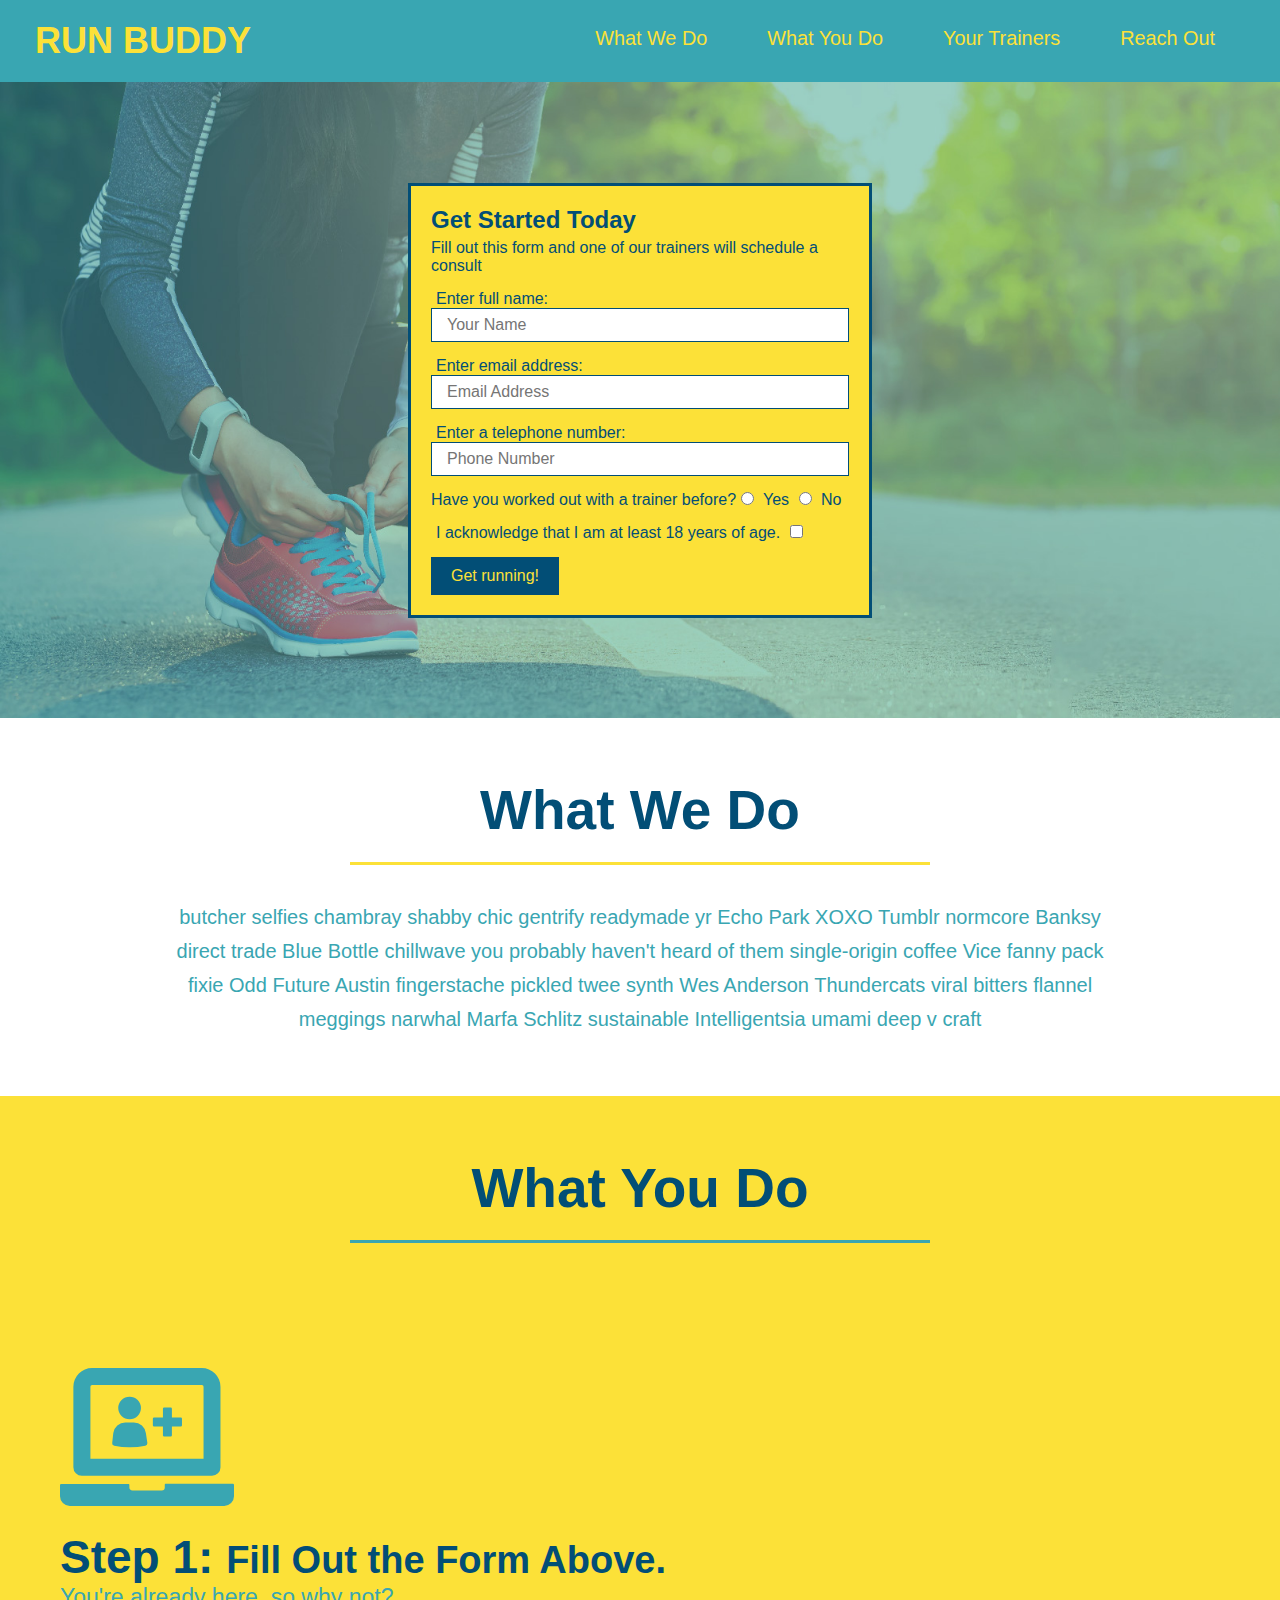
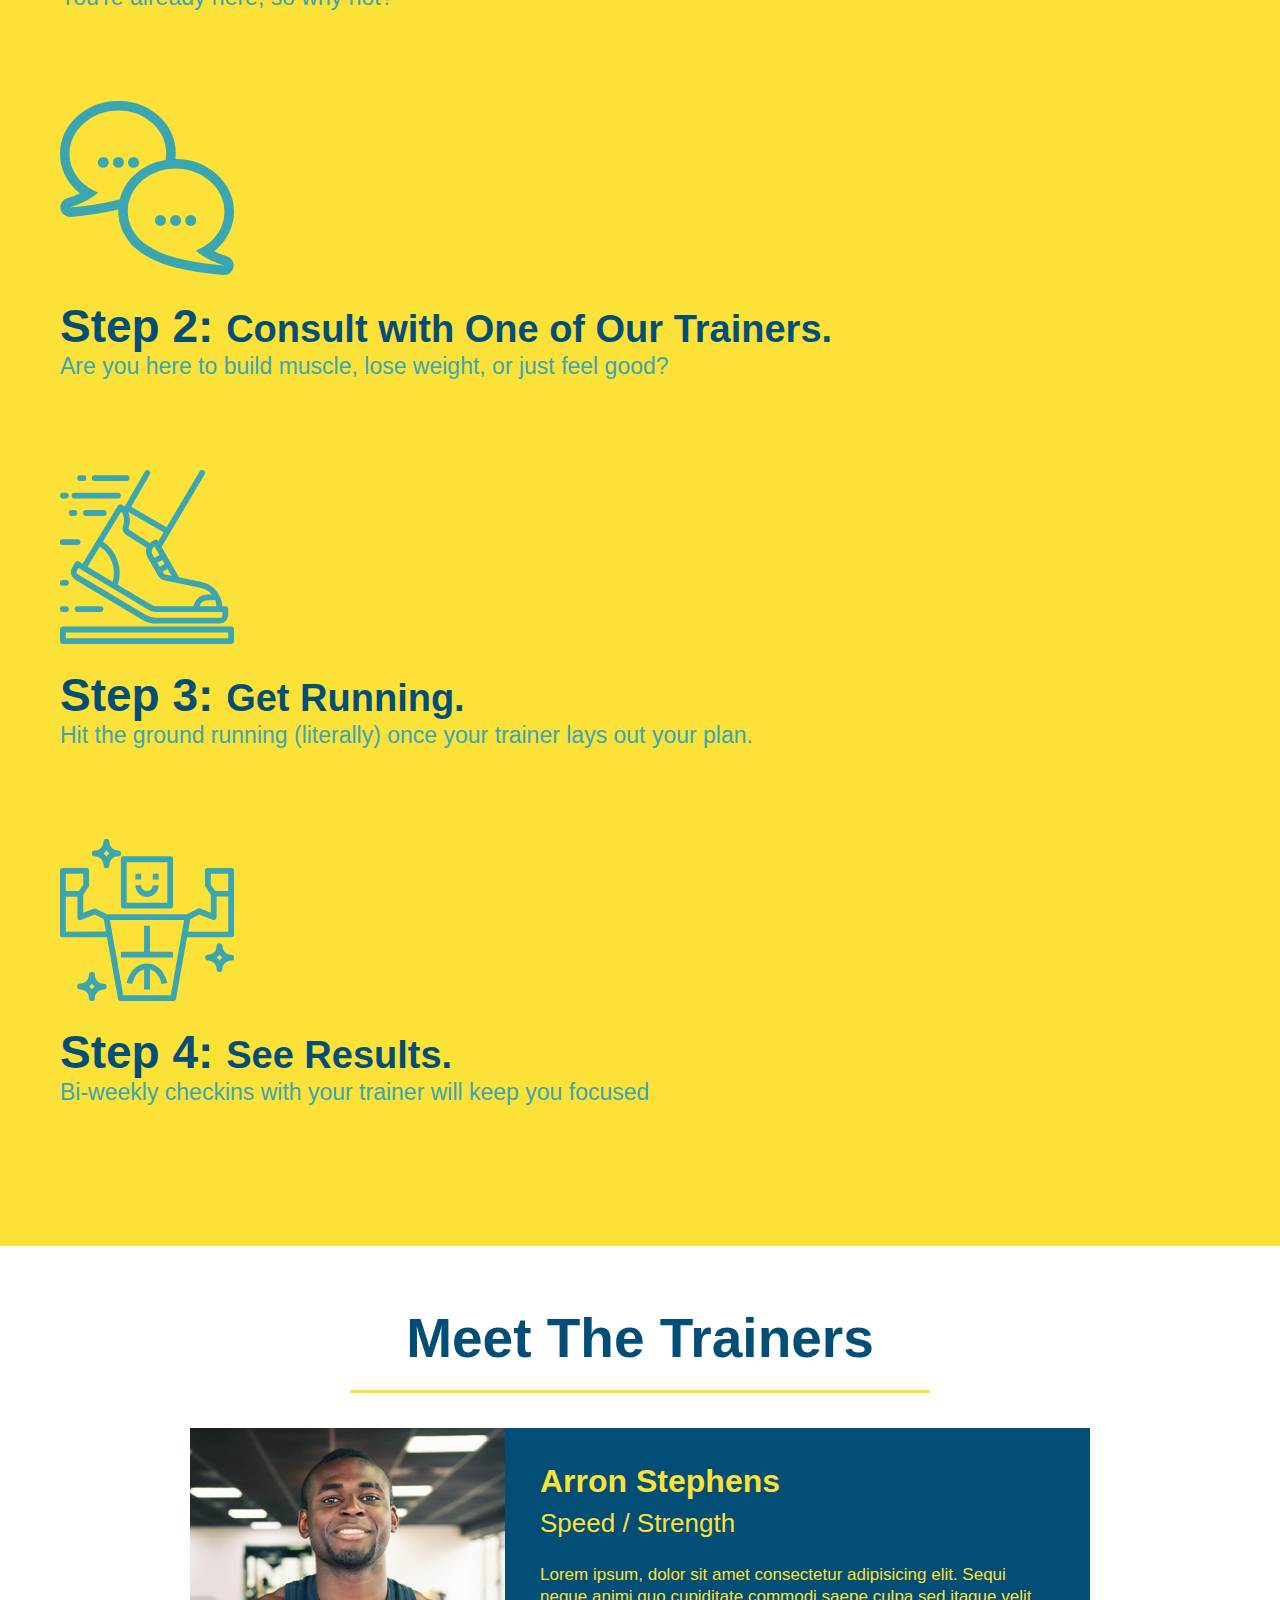
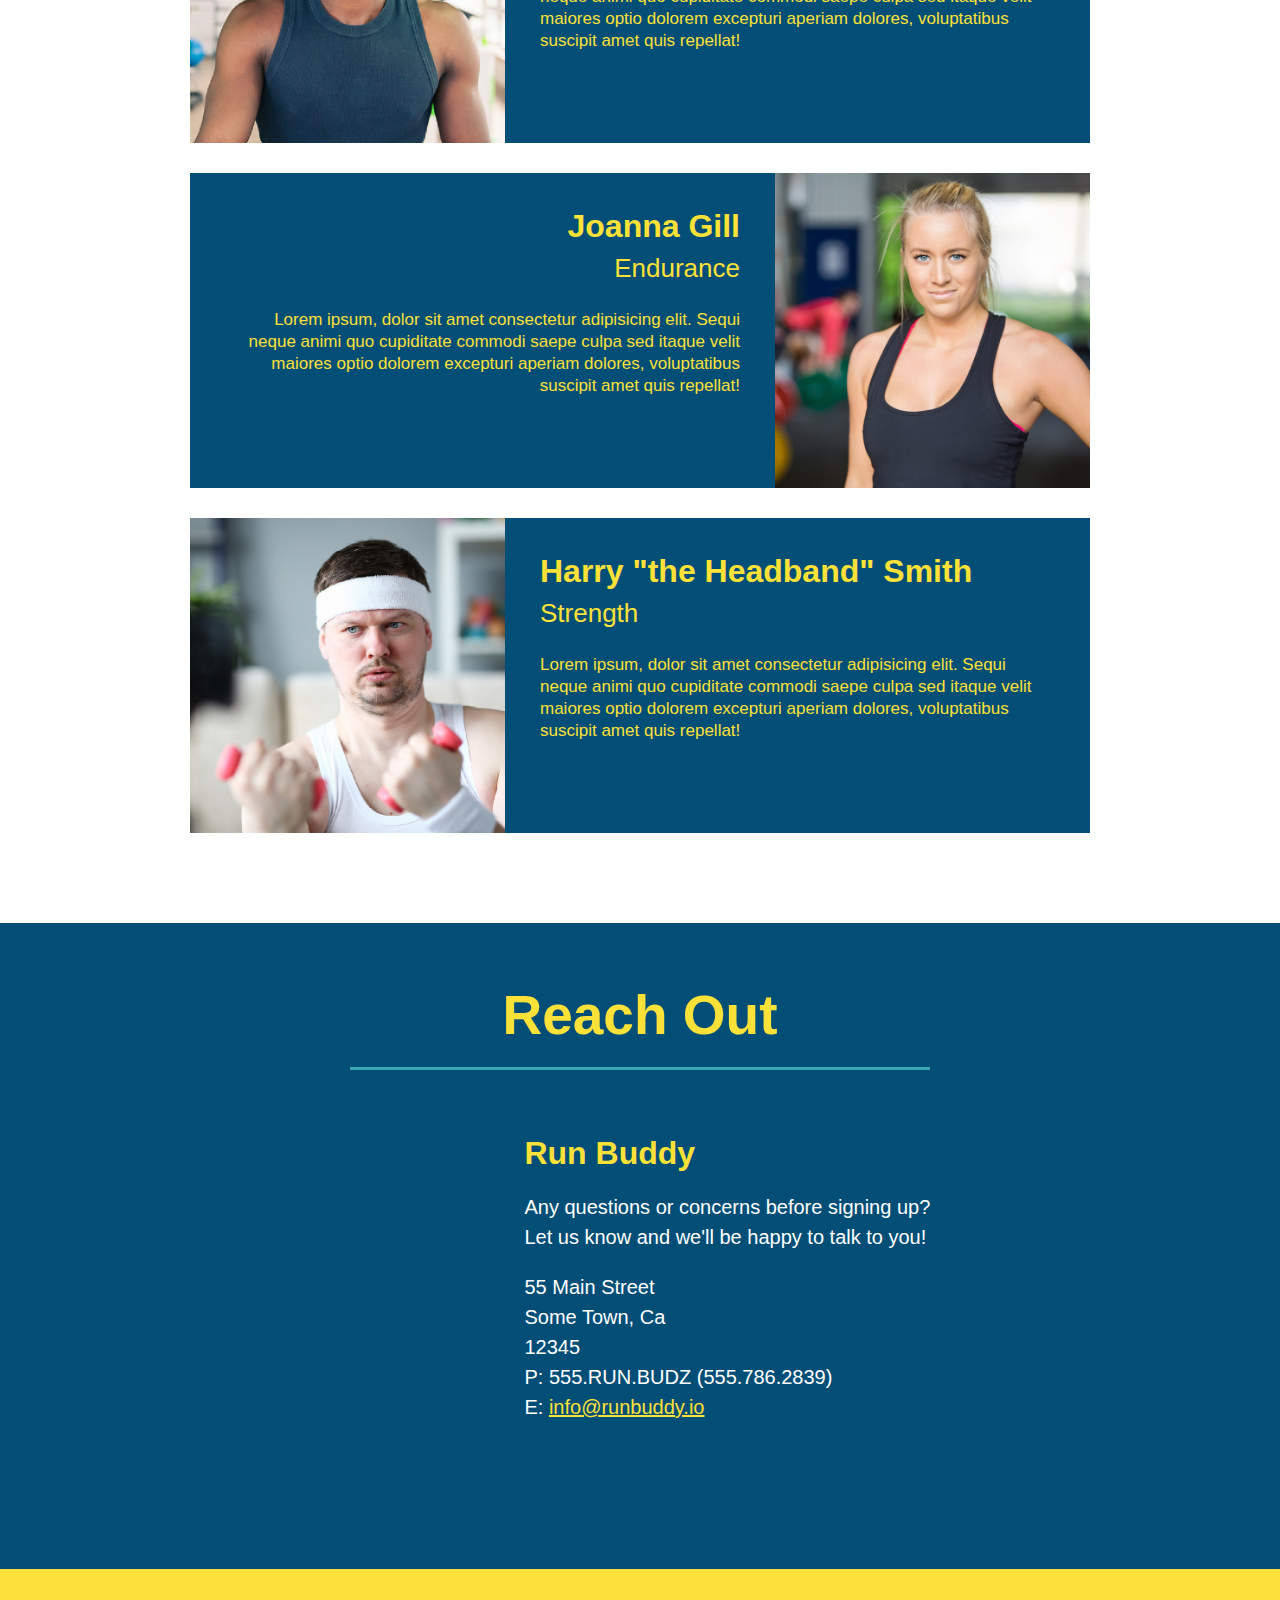
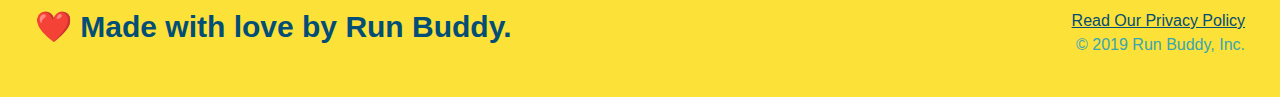
==== commit e0a7f772: "added flex to html and css" ====
--- a/run-buddy/index.html
+++ b/run-buddy/index.html
@@ -70,19 +70,26 @@
 
   <!-- "what we do" section -->
   <section id="what-we-do" class="intro">
-    <h2 class="section-title primary-border">What We Do</h2>
-    <p>
-      butcher selfies chambray shabby chic gentrify readymade yr Echo Park XOXO Tumblr normcore Banksy direct trade Blue
-      Bottle chillwave you probably haven't heard of them single-origin coffee Vice fanny pack fixie Odd Future Austin
-      fingerstache pickled twee synth Wes Anderson Thundercats viral bitters flannel meggings narwhal Marfa Schlitz
-      sustainable Intelligentsia umami deep v craft
-    </p>
+    <div class="flex-row">
+    <h2 class="section-title primary-border">
+      What We Do</h2>
+    </div>
+    <div class="flex-row">
+        <p>
+           butcher selfies chambray shabby chic gentrify readymade yr Echo Park XOXO Tumblr normcore Banksy direct trade Blue
+           Bottle chillwave you probably haven't heard of them single-origin coffee Vice fanny pack fixie Odd Future Austin
+           fingerstache pickled twee synth Wes Anderson Thundercats viral bitters flannel meggings narwhal Marfa Schlitz
+           sustainable Intelligentsia umami deep v craft
+        </p>
+    </div>
   </section>
 
   <!-- "what you do" section -->
   <section id="what-you-do" class="steps">
-    <h2 class="section-title secondary-border">What You Do</h2>
-
+    <div class="flex-row">
+    <h2 class="section-title secondary-border">
+      What You Do</h2>
+    </div>
     <div>
       <img src="./assets/images/step-1.svg" alt="" />
       <h3>Step 1: <span>Fill Out the Form Above.</span></h3>
@@ -110,7 +117,10 @@
 
   <!-- "meet the trainers" section -->
   <section id="your-trainers" class="trainers">
-    <h2 class="section-title primary-border">Meet The Trainers</h2>
+    <div class="flex-row">
+    <h2 class="section-title primary-border">
+      Meet The Trainers</h2>
+      </div>
     <article class="trainer">
       <img src="./assets/images/trainer-1.jpg" alt="Arron Stephens in his workout clothes, ready to pump iron" />
       <div class="trainer-bio text-left">
@@ -156,7 +166,10 @@
 
   <!-- "reach out" section -->
   <section id="reach-out" class="contact">
-    <h2 class="section-title secondary-border">Reach Out</h2>
+    <div class="flex-row">
+    <h2 class="section-title secondary-border"> 
+    Reach Out</h2>
+    </div>
     <div class="contact-info">
       <iframe 
         src="https://www.google.com/maps/embed?pb=!1m18!1m12!1m3!1d3147.1079747227936!2d-120.42364418397035!3d37.92790791110593!2m3!1f0!2f0!3f0!3m2!1i1024!2i768!4f13.1!3m3!1m2!1s0x8090c49129b6ac57%3A0xb56c7eb95a2cd8bd!2sMain%20St%2C%20California%2095327!5e0!3m2!1sen!2sus!4v1616426329495!5m2!1sen!2sus"
--- a/run-buddy/assets/css/style.css
+++ b/run-buddy/assets/css/style.css
@@ -35,31 +35,36 @@
    margin: 7px 0;
 }
 
-header nav ul li {
-  display: inline;
+header nav ul  {
+  display: flex;
+  flex-wrap: wrap;
+  justify-content: space-between;
+  align-items: center;
+  list-style: none;
 }
 
 header nav ul li a {
   margin: 0 30px;
   font-weight: lighter;
-  font-size: 22px;
+  font-size: 1.55vw;
 }
 
 footer {
+  display:flex;
+  flex-wrap:wrap;
+  justify-content:space-between;
   background: #fce138;
   width: 100%;
   padding: 40px 35px;
 }
 
 footer h2 {
-  display: inline;
   color: #024e76;
   font-size: 30px;
   margin: 0;
 }
 
 footer div {
-  float: right;
   line-height: 1.5;
   text-align: right;
 }
@@ -75,23 +80,36 @@
 /* Hero Style Start */
 .hero {
   background-image: url('../images/hero-bg.jpg');
-  height: 600px;
   background-size: cover;
-  background-position: center;
-  position: relative;
-}
-/* Hero Style End */
+  display:flex;
+  justify-content: center;
+  flex-wrap:wrap;
+  }
+
+  .hero-cta {
+    width: 35%;
+    text-align: right;
+    margin: 3.5%;
+    color: #fff;
+    font-size: 18px;
+    line-height: 1.3;
+  }
+
+  .hero-cta h2 {
+    font-style: italic;
+    font-size: 55px;
+    color: #fce138;
+  }
+
 
 .hero-form {
   border: 3px solid #024e76;
   background-color: #fce138;
   padding: 20px;
-  width: 500px;
-  color: #024e76;
-  position: absolute;
-  bottom: 120px;
-  right: 140px;
-}
+  color: #024e76;
+  width: 40%;
+  margin:3.5%;
+  }
 
 .hero-form h3 {
   font-size: 24px;
@@ -122,10 +140,8 @@
   padding: 10px 20px;
   font-size: 16px;
 }
-
-.intro {
-  text-align: center;
-}
+/* Hero Style End */ 
+
 
 .intro p {
   line-height: 1.7;
@@ -133,11 +149,11 @@
   width: 80%;
   font-size: 20px;
   margin: 0 auto;
+  text-align:center;
 }
 
 .steps {
-  text-align: center;
-  background: #fce138;
+    background: #fce138;
 }
 
 .steps div {
@@ -167,10 +183,11 @@
 .section-title {
   font-size: 55px;
   color: #024e76;
-  margin-bottom: 35px;
-  padding: 0 100px 20px 100px;
-  display: inline-block;
   border-bottom: 3px solid;
+  padding-bottom:20px;
+  text-align:center;
+  margin:0 auto 35px auto;
+  width:50%;
 }
 
 .primary-border {
@@ -182,7 +199,7 @@
 }
 
 .trainers {
-  text-align: center;
+ 
 }
 
 .trainer {
@@ -230,7 +247,6 @@
 
 /* REACH OUT STYLES START */
 .contact {
-  text-align: center;
   background: #024e76;
 }
 
@@ -269,4 +285,7 @@
   color: #fce138;
 }
 
+.flex-row {
+  display:flex;
+}
 /* REACH OUT STYLES END */
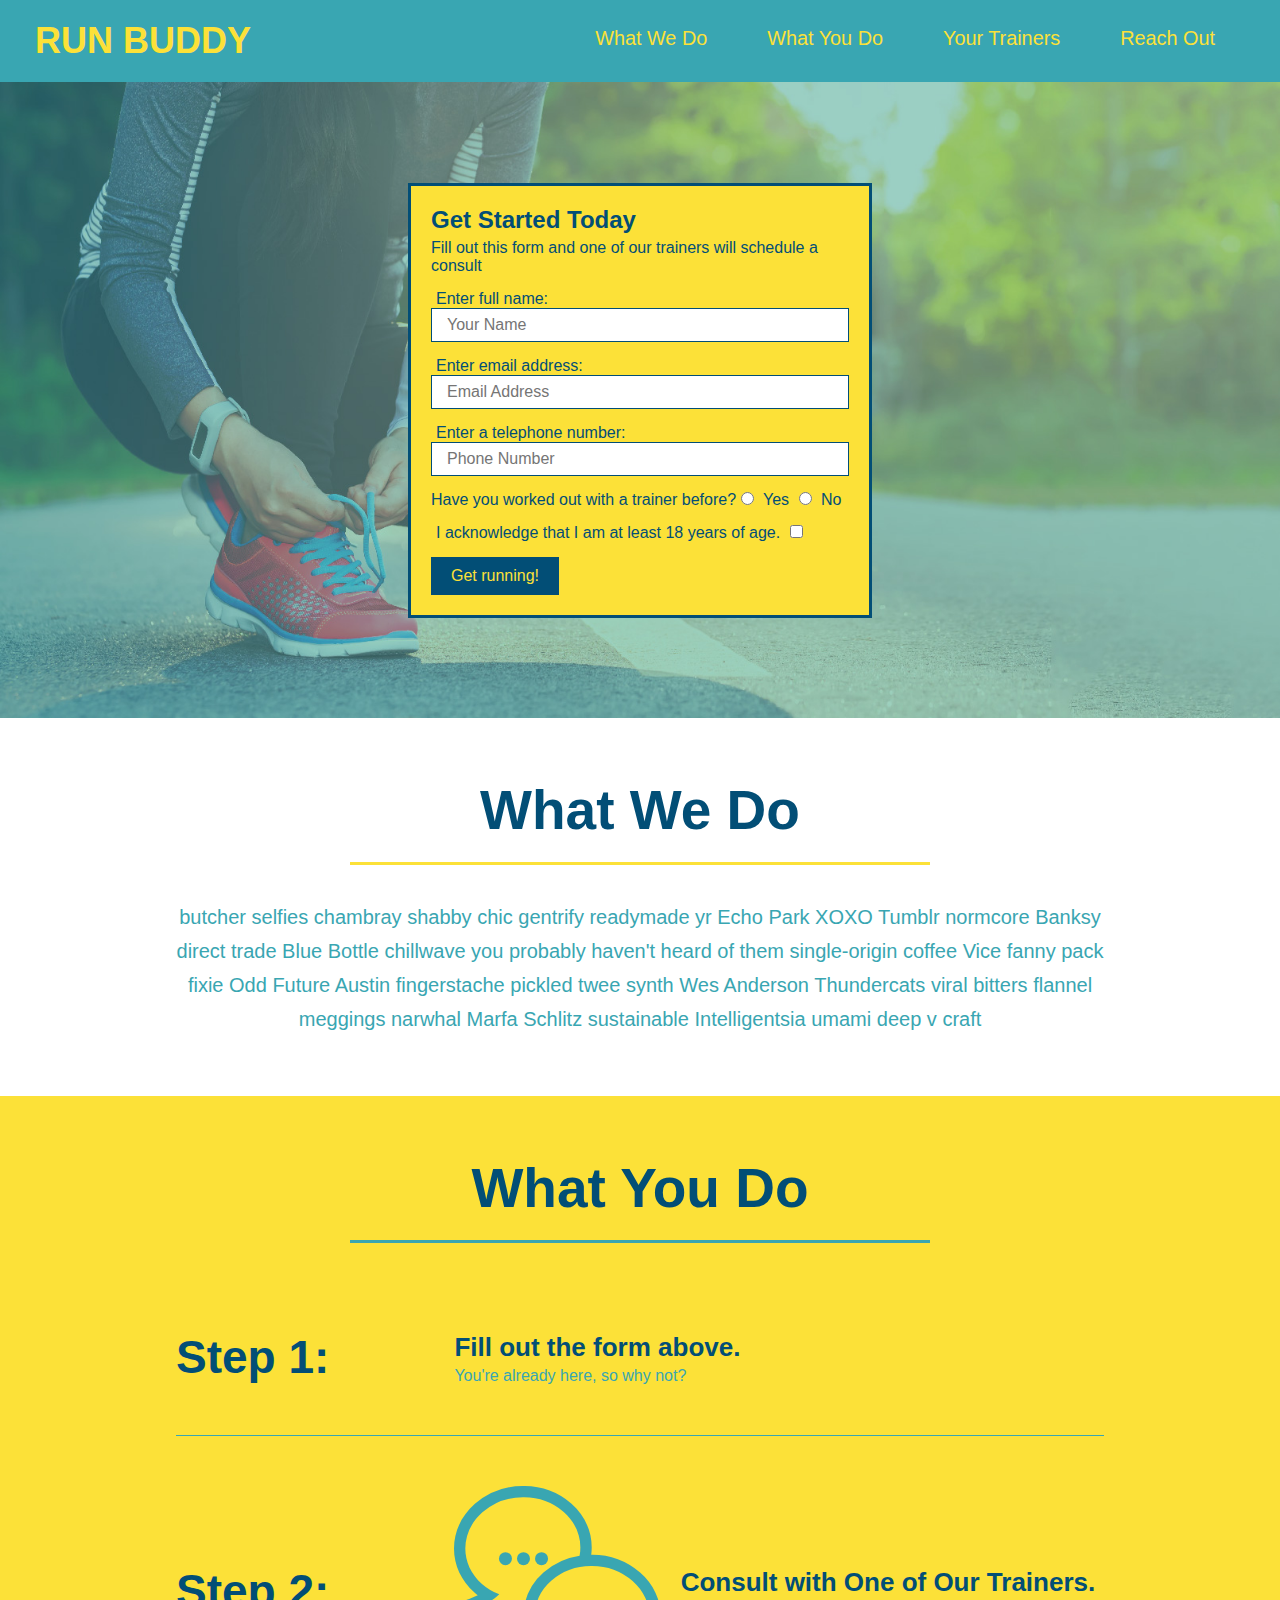
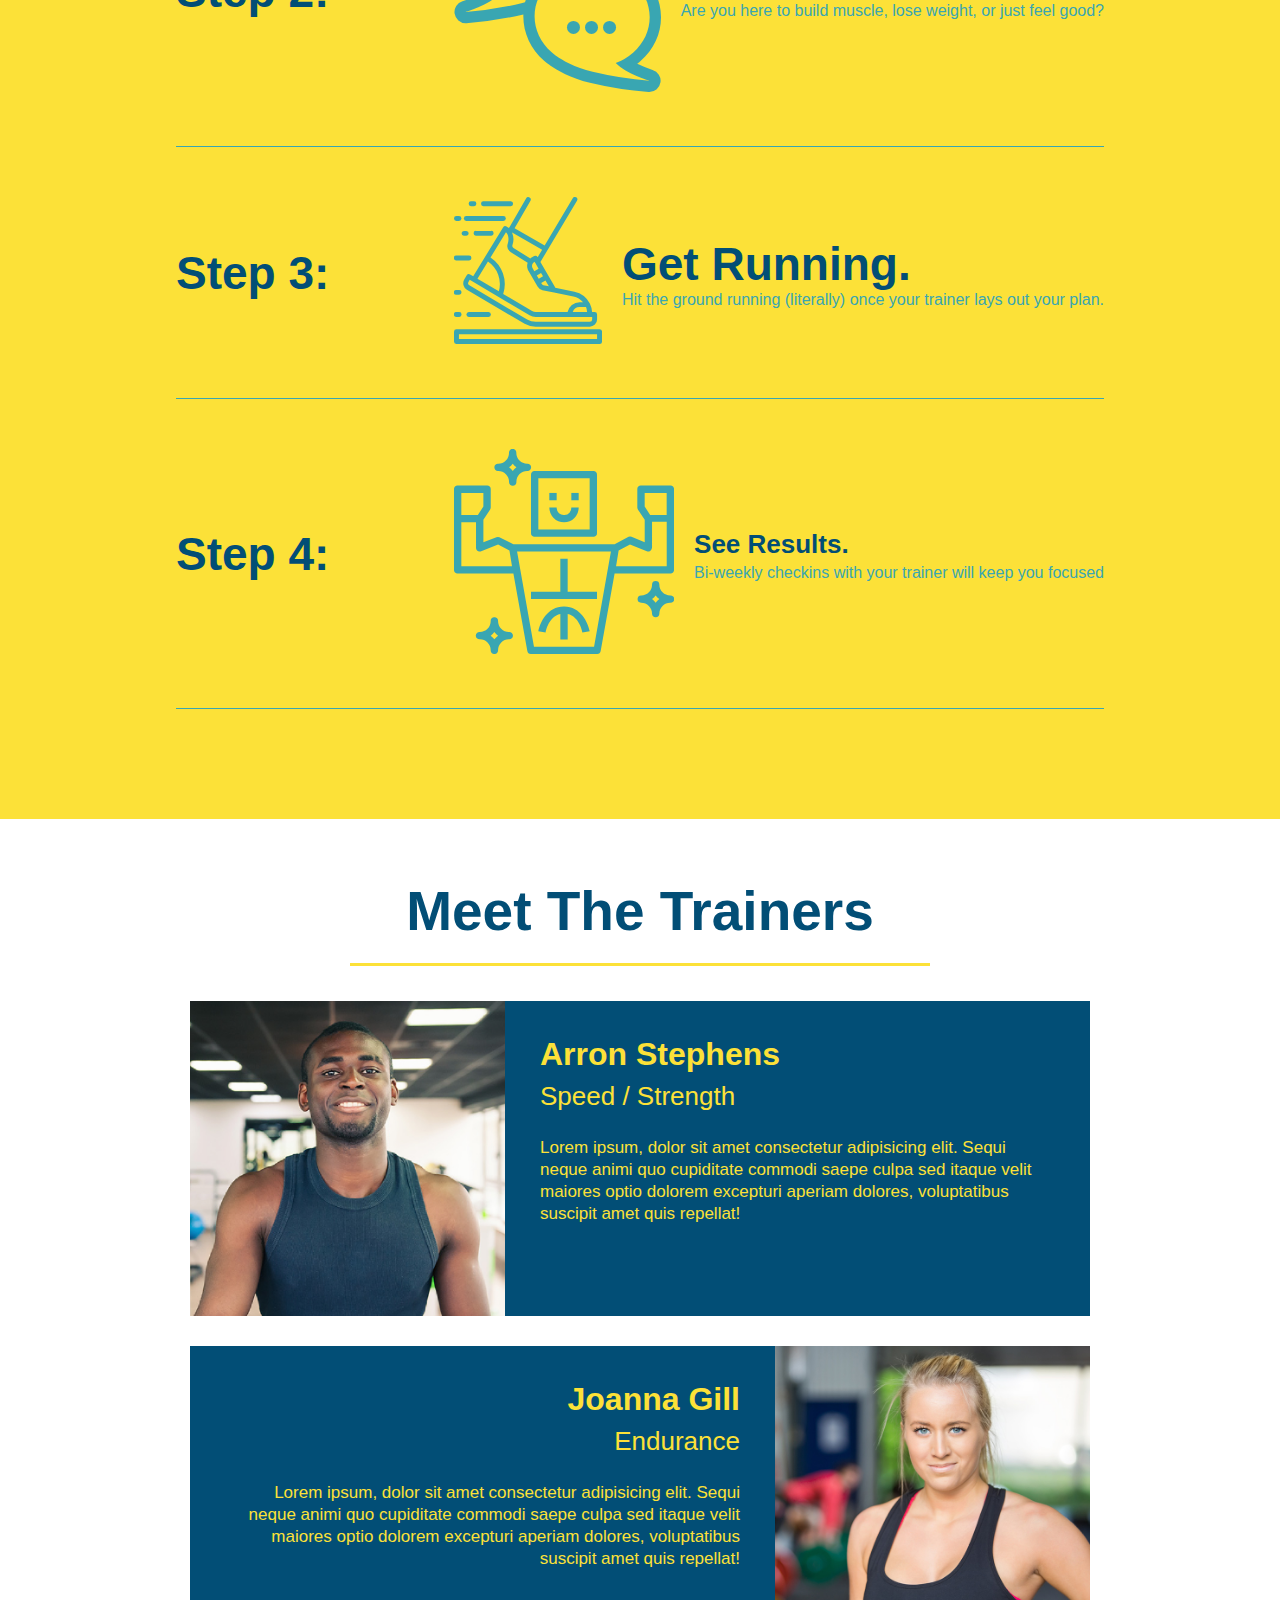
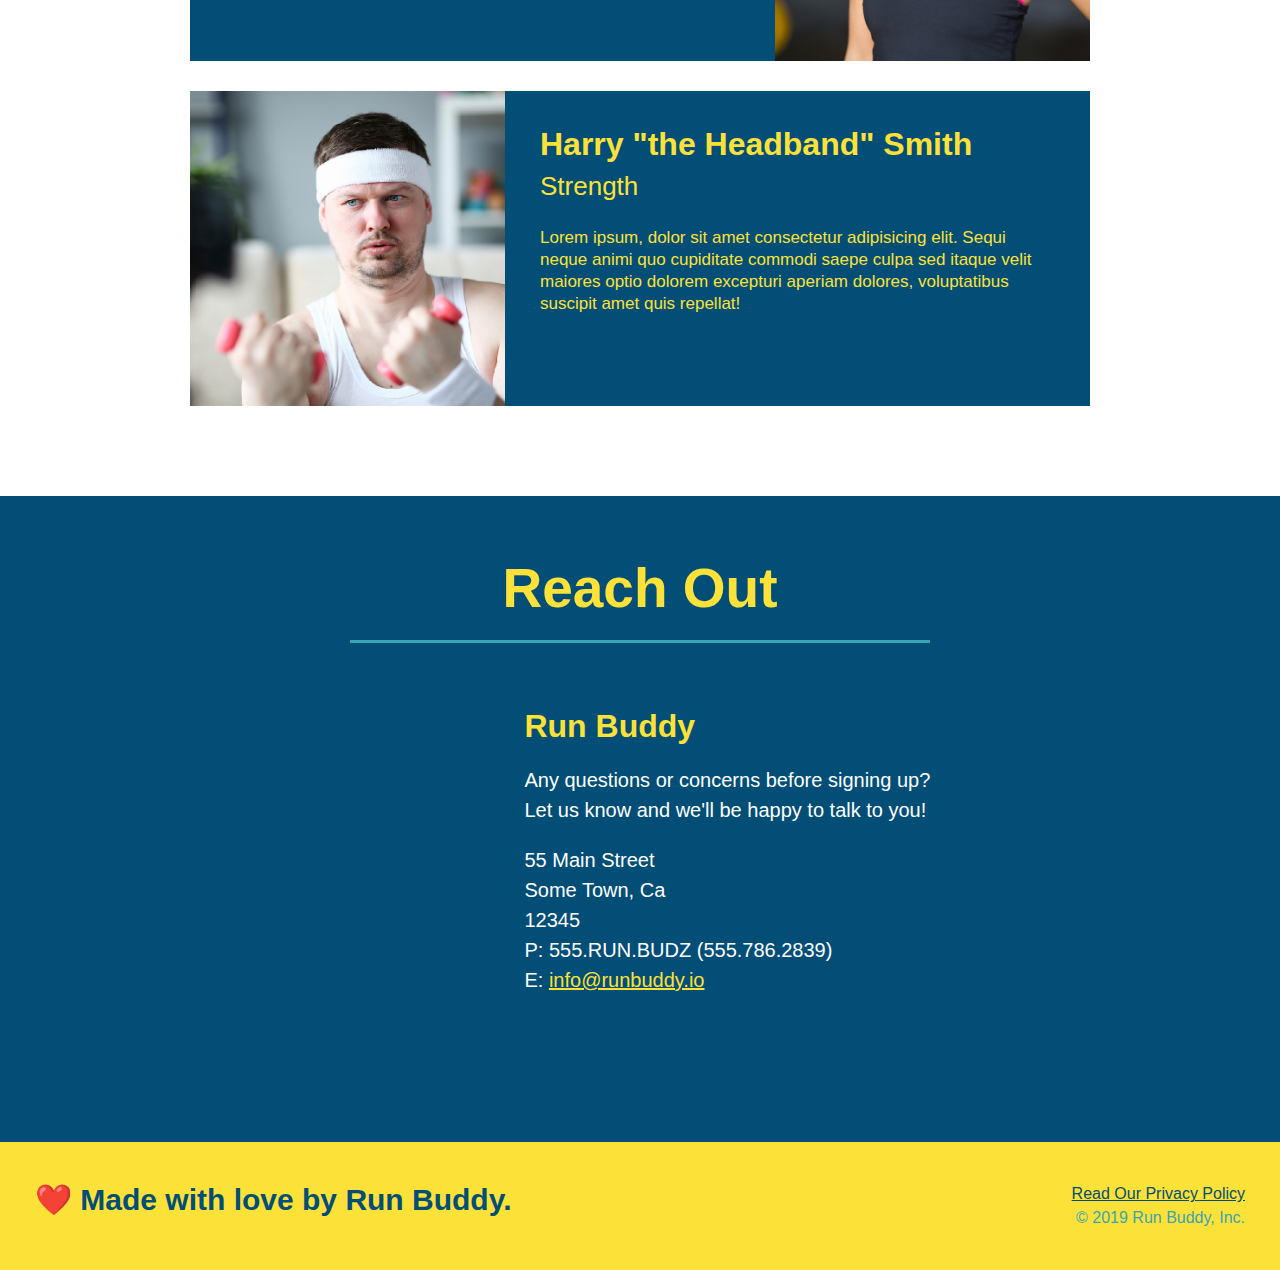
==== commit f44cdffa: "add flexbox to the steps" ====
--- a/run-buddy/index.html
+++ b/run-buddy/index.html
@@ -90,36 +90,65 @@
     <h2 class="section-title secondary-border">
       What You Do</h2>
     </div>
-    <div>
-      <img src="./assets/images/step-1.svg" alt="" />
-      <h3>Step 1: <span>Fill Out the Form Above.</span></h3>
-      <p>You're already here, so why not?</p>
-    </div>
-
-    <div>
-      <img src="./assets/images/step-2.svg" alt="" />
-      <h3>Step 2: <span>Consult with One of Our Trainers.</span></h3>
-      <p>Are you here to build muscle, lose weight, or just feel good?</p>
-    </div>
-
-    <div>
-      <img src="./assets/images/step-3.svg" alt="" />
-      <h3>Step 3: <span>Get Running.</span></h3>
-      <p>Hit the ground running (literally) once your trainer lays out your plan.</p>
-    </div>
-
-    <div>
-      <img src="./assets/images/step-4.svg" alt="" />
-      <h3>Step 4: <span>See Results.</span></h3>
-      <p>Bi-weekly checkins with your trainer will keep you focused</p>
-    </div>
+    <div class="step">
+      <h3>Step 1:</h3>
+      <div class="step-info">
+        <div calss="step-img">
+           <img src="./assets/images/step-1.svg" alt="" />
+        </div>
+        <div class="step-text">
+          <h4>Fill out the form above.</h4>      
+          <p>You're already here, so why not?</p>
+        </div> 
+      </div>  
+    </div>
+
+    <div class="step">
+      <h3>Step 2:</h3>
+      <div class="step-info">
+        <div class="step-img">
+          <img src="./assets/images/step-2.svg" alt="" />
+        </div>
+        <div class="step-text">   
+          <h4>Consult with One of Our Trainers.</h4>
+          <p>Are you here to build muscle, lose weight, or just feel good?</p>
+        </div>
+      </div>
+    </div>
+
+    <div class="step">
+      <h3>Step 3:</h3>
+      <div class="step-info">
+        <div class="step-img">
+          <img src="./assets/images/step-3.svg" alt="" />
+        </div> 
+        <div class="step-text">
+          <h3>Get Running.</h3>
+          <p>Hit the ground running (literally) once your trainer lays out your plan.</p>
+        </div>
+      </div>
+    </div>    
+
+    <div class="step">
+      <h3>Step 4:</h3>
+      <div class="step-info">
+        <div class="step-img">
+           <img src="./assets/images/step-4.svg" alt="" />
+        </div>
+        <div class="step-text">
+           <h4>See Results.</h4>
+           <p>Bi-weekly checkins with your trainer will keep you focused</p>
+        </div>
+      </div>
+    </div>  
   </section>
 
   <!-- "meet the trainers" section -->
   <section id="your-trainers" class="trainers">
-    <div class="flex-row">
-    <h2 class="section-title primary-border">
-      Meet The Trainers</h2>
+      <div class="flex-row">
+        <h2 class="section-title primary-border">
+           Meet The Trainers
+        </h2>
       </div>
     <article class="trainer">
       <img src="./assets/images/trainer-1.jpg" alt="Arron Stephens in his workout clothes, ready to pump iron" />
@@ -167,8 +196,9 @@
   <!-- "reach out" section -->
   <section id="reach-out" class="contact">
     <div class="flex-row">
-    <h2 class="section-title secondary-border"> 
-    Reach Out</h2>
+      <h2 class="section-title secondary-border"> 
+        Reach Out
+      </h2>
     </div>
     <div class="contact-info">
       <iframe 
--- a/run-buddy/assets/css/style.css
+++ b/run-buddy/assets/css/style.css
@@ -152,32 +152,48 @@
   text-align:center;
 }
 
+/*THIS SECTION CONTAINS ALL THE RULES FOR THE STEPS SECTION*/
+.step {
+  margin: 50px auto;
+  padding-bottom: 50px;
+  width: 80%;
+  border-bottom: 1px solid #39a6b2;
+  display: flex;
+  flex-wrap: wrap;
+  align-items:center;
+  justify-content: space-between;
+}
+
+.STEP-TEXT: {
+  flex: 12;
+}
+
 .steps {
     background: #fce138;
 }
 
-.steps div {
-  margin-bottom: 80px;
-}
-
-.steps img {
-  width: 15%;
-  margin: 10px 0;
-}
-
-.steps h3 {
+.step h3 {
   color: #024e76;
   font-size: 46px;
-  margin-top: 10px;
-}
-
-.steps p {
+  flex: 1 30%;
+}
+
+.step-info {
+  flex: 2 70%;
+  display:flex;
+  flex-wrap:wrap;
+  align-items:center;
+}
+
+.steps-text p {
   color: #39a6b2;
-  font-size: 23px;
-}
-
-.steps span {
-  font-size: 38px;
+  font-size: 18px;
+}
+
+.step-text h4 {
+  font-size: 26px;
+  line-height: 1.5;
+  color: #024e76
 }
 
 .section-title {
@@ -189,6 +205,15 @@
   margin:0 auto 35px auto;
   width:50%;
 }
+
+.step-img {
+  flex: 1 12%;
+  MARGIN-RIGHT: 20PX;
+  }
+
+  .step-img img {
+    max-width: 100%;
+  }
 
 .primary-border {
   border-color: #fce138;
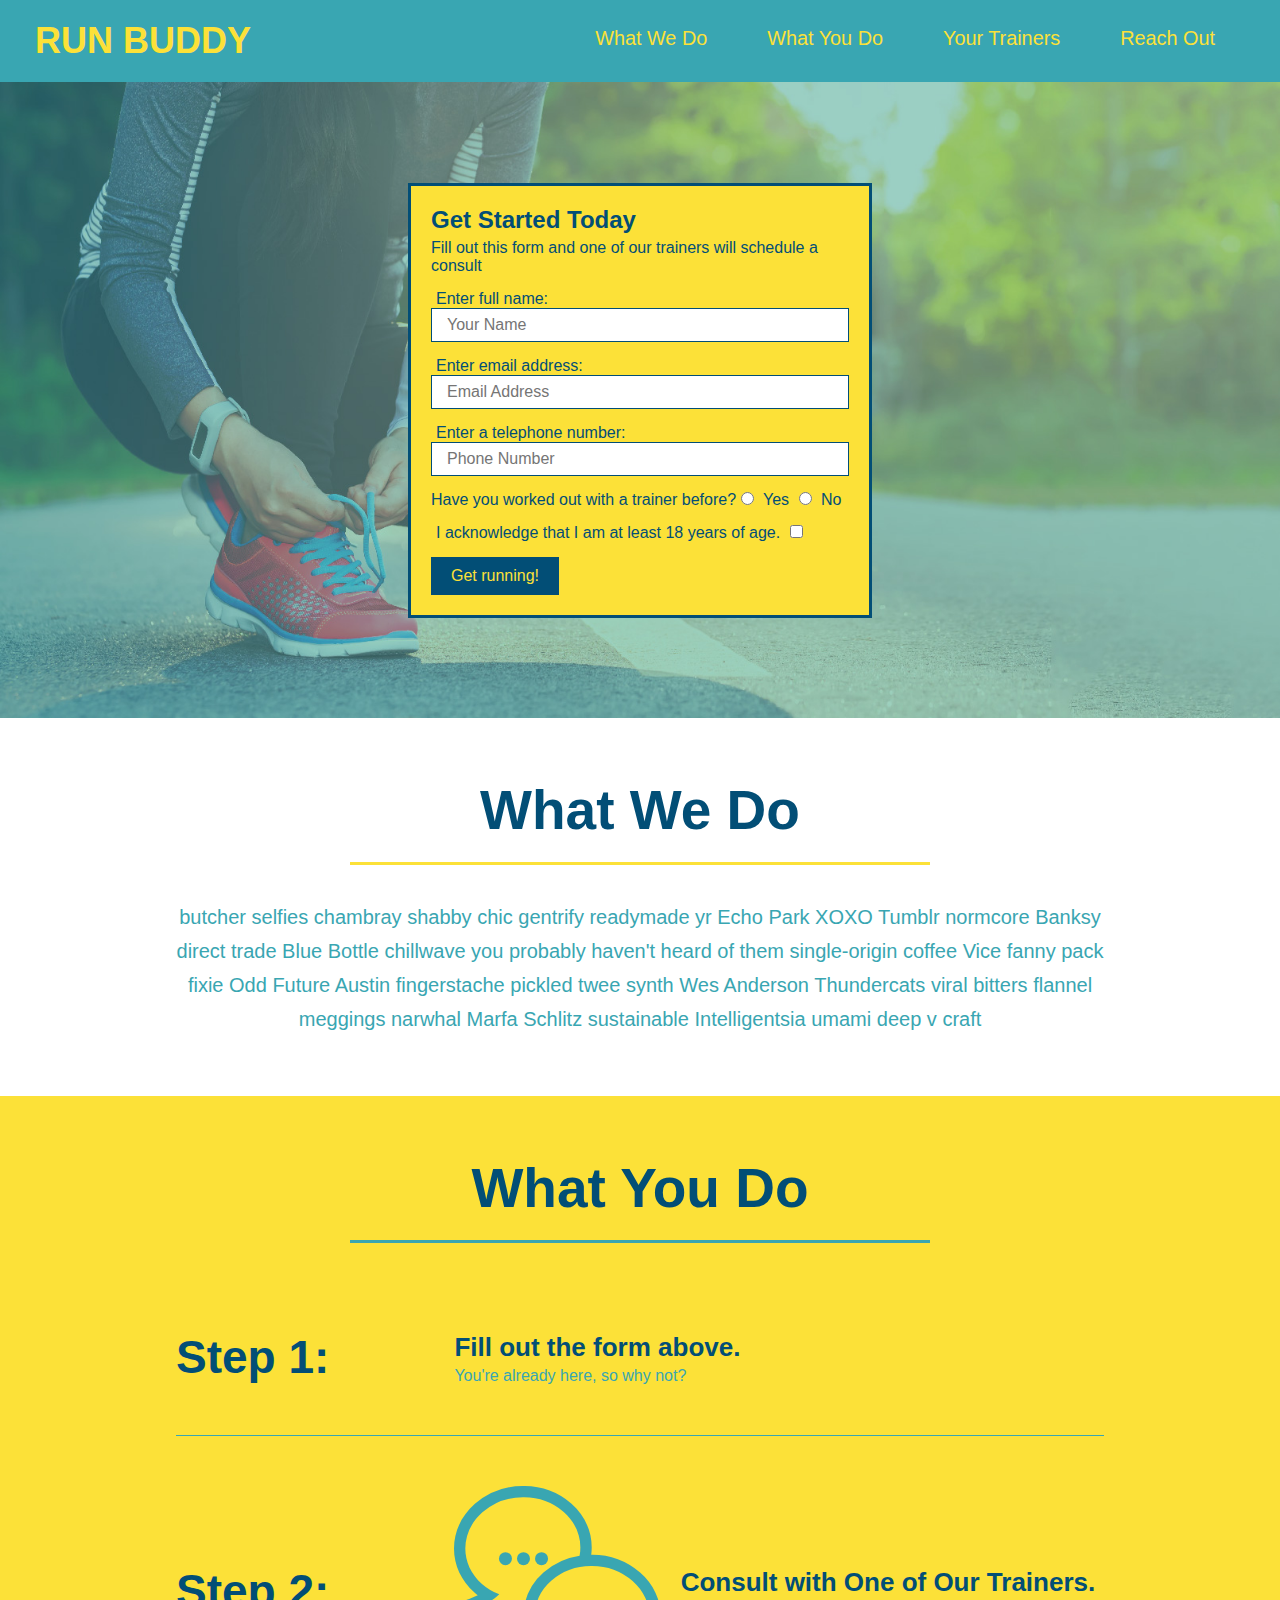
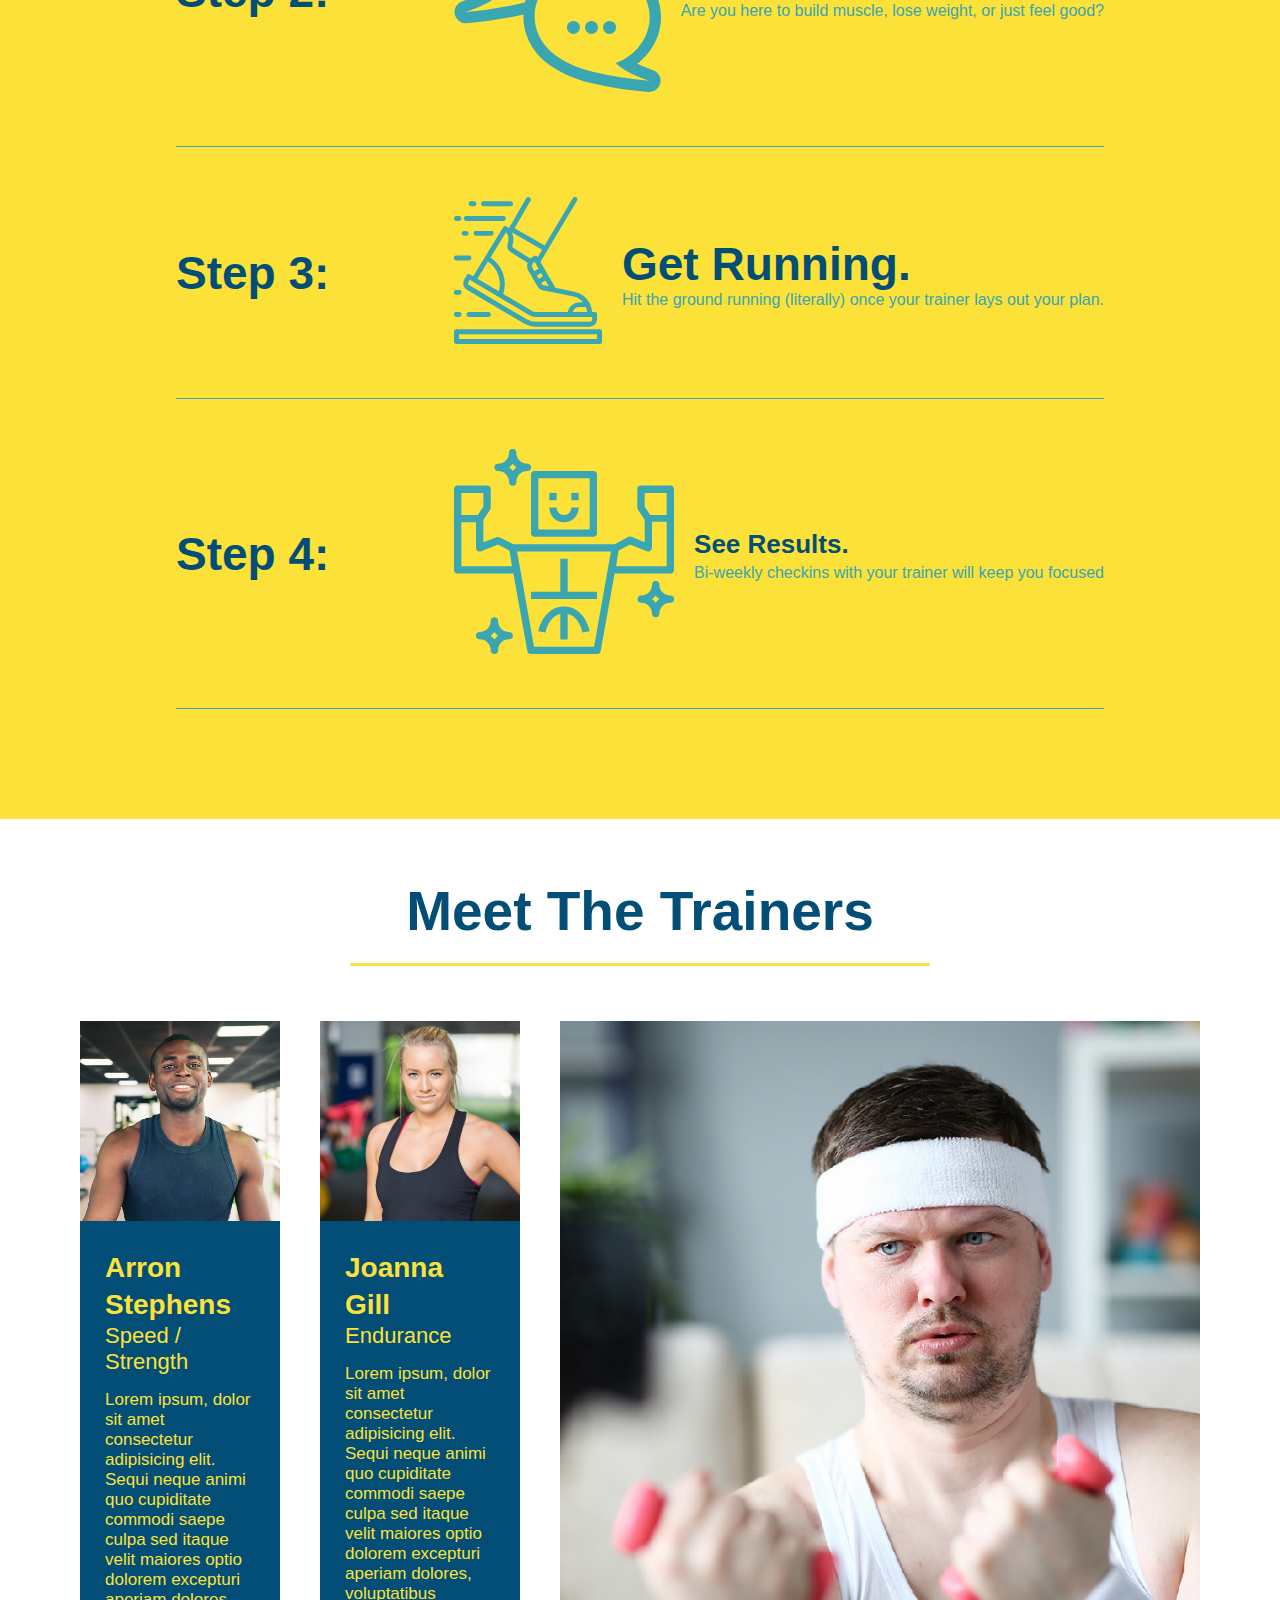
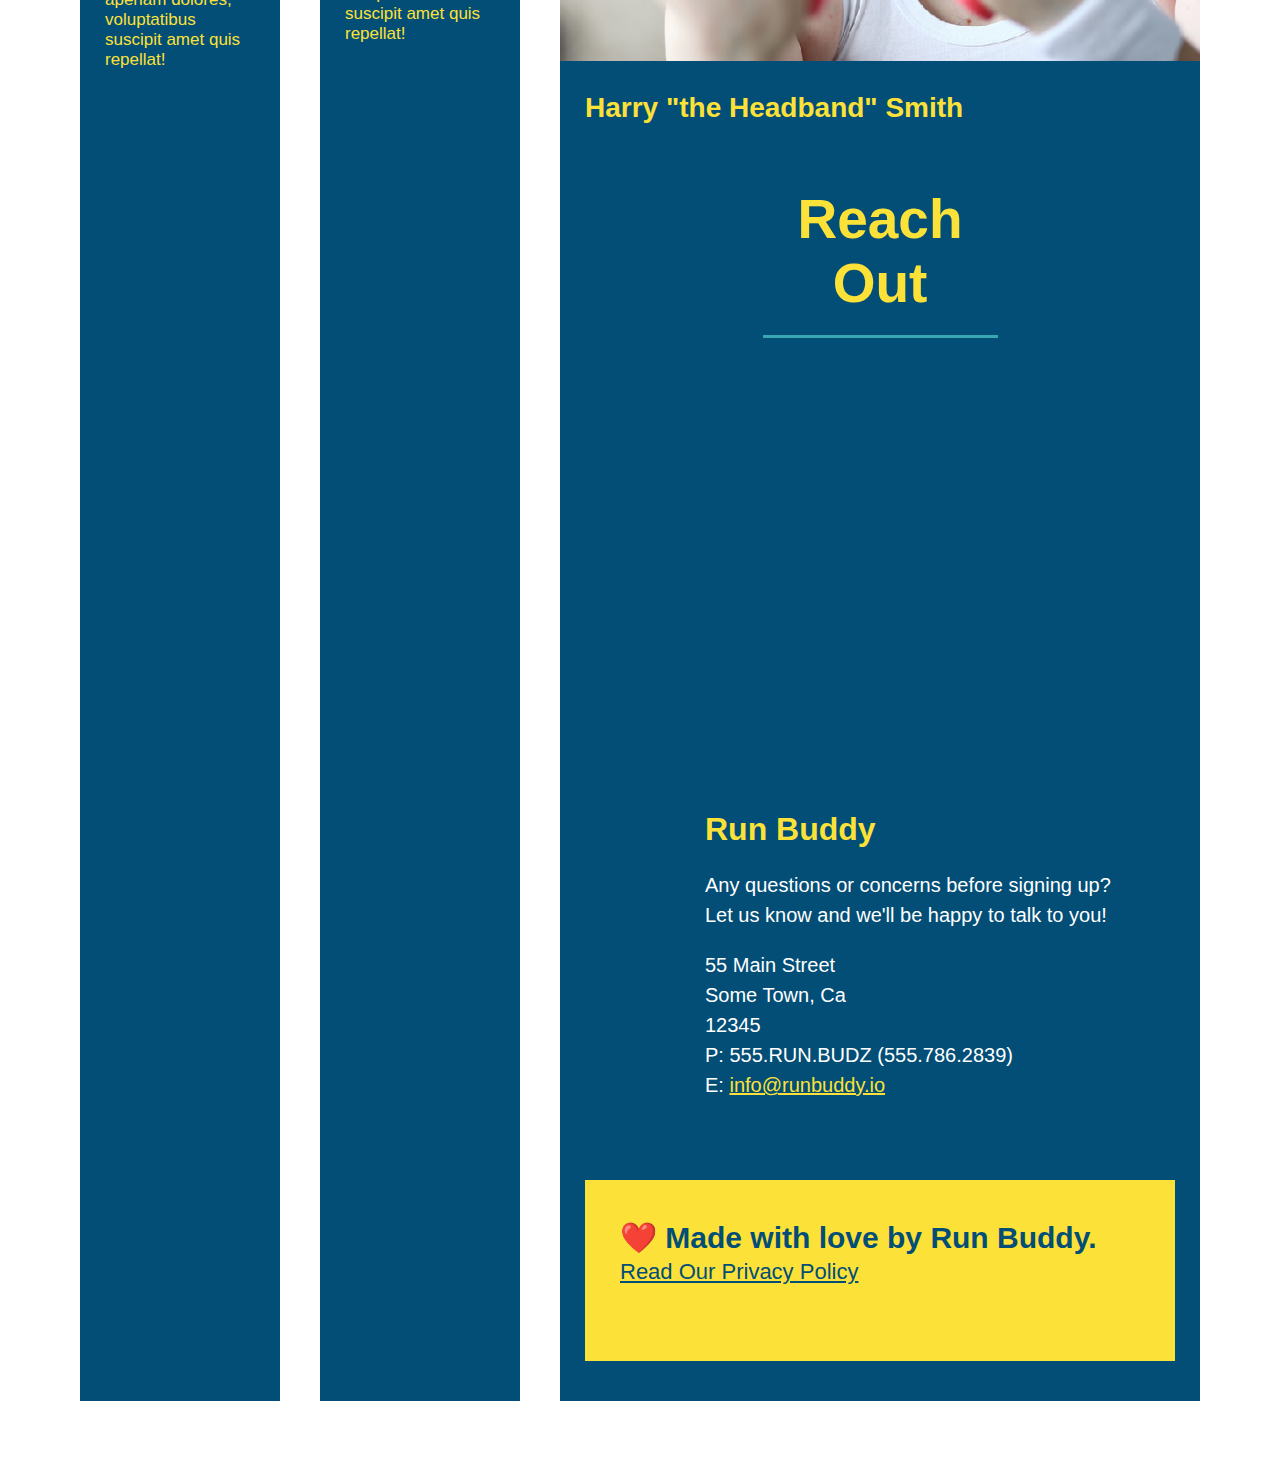
==== commit 3656b5e0: "add flexbox to the trainers" ====
--- a/run-buddy/index.html
+++ b/run-buddy/index.html
@@ -144,17 +144,18 @@
   </section>
 
   <!-- "meet the trainers" section -->
-  <section id="your-trainers" class="trainers">
+  <section id="your-trainers">
       <div class="flex-row">
         <h2 class="section-title primary-border">
            Meet The Trainers
         </h2>
       </div>
+  <div class="trainers">    
     <article class="trainer">
       <img src="./assets/images/trainer-1.jpg" alt="Arron Stephens in his workout clothes, ready to pump iron" />
-      <div class="trainer-bio text-left">
-        <h3>Arron Stephens</h3>
-        <h4>Speed / Strength</h4>
+      <div class="trainer-bio">
+        <h3 class="trainer-name">Arron Stephens</h3>
+        <h4 class="trainer-role">Speed / Strength</h4>
         <p>
           Lorem ipsum, dolor sit amet consectetur adipisicing elit. Sequi neque animi quo cupiditate commodi saepe culpa
           sed
@@ -165,25 +166,25 @@
 
     <!-- second trainer bio -->
     <article class="trainer">
-      <div class="trainer-bio text-right">
-        <h3>Joanna Gill</h3>
-        <h4>Endurance</h4>
+      <img src="./assets/images/trainer-2.jpg" alt="Joanna Gill cooling off after a workout" />
+      <div class="trainer-bio">
+        <h3 class=trainer-name">Joanna Gill</h3>
+        <h4 class="trainer-role">Endurance</h4>
         <p>
           Lorem ipsum, dolor sit amet consectetur adipisicing elit. Sequi neque animi quo cupiditate commodi saepe culpa
           sed
           itaque velit maiores optio dolorem excepturi aperiam dolores, voluptatibus suscipit amet quis repellat!
         </p>
       </div>
-      <img src="./assets/images/trainer-2.jpg" alt="Joanna Gill cooling off after a workout" />
     </article>
 
     <!-- third trainer bio -->
     <article class="trainer">
       <img src="./assets/images/trainer-3.jpg"
         alt="Harry Smith wearing a headband and lifting comically small pink weights" />
-      <div class="trainer-bio text-left">
-        <h3>Harry "the Headband" Smith</h3>
-        <h4>Strength</h4>
+      <div class="trainer-bio">
+        <h3 class="trainer-name">Harry "the Headband" Smith</h3>
+        <h4 class="trainer-role>Strength</h4>
         <p>
           Lorem ipsum, dolor sit amet consectetur adipisicing elit. Sequi neque animi quo cupiditate commodi saepe culpa
           sed
@@ -191,6 +192,7 @@
         </p>
       </div>
     </article>
+  </div>  
   </section>
 
   <!-- "reach out" section -->
--- a/run-buddy/assets/css/style.css
+++ b/run-buddy/assets/css/style.css
@@ -224,43 +224,42 @@
 }
 
 .trainers {
- 
+ width: 100%;
+ margin: 0 auto;
+ display: flex;
+ flex-wrap:wrap;
+ justify-content:space-around;
 }
 
 .trainer {
-  width: 900px;
-  margin: 0 auto 30px auto;
+  margin:20px;
   background: #024e76;
   color: #fce138;
-  overflow: auto;
-}
+  flex:1;
+  }
 
 .trainer img {
-  width: 35%;
-  float: left;
-}
+  width: 100%;
+  }
 
 .trainer-bio {
-  padding: 35px;
-  float: left;
-  width: 65%;
-}
+  padding: 25px;
+  }
 
 .trainer-bio h3 {
-  font-size: 32px;
-  margin-bottom: 8px;
-}
+  font-size: 28px;
+  line-height: 1.3;
+ }
 
 .trainer-bio h4 {
   font-weight: lighter;
-  font-size: 26px;
-  margin-bottom: 25px;
+  font-size: 22px;
+  margin-bottom: 15px;
 }
 
 .trainer-bio p {
   font-size: 17px;
-  line-height: 1.3;
-}
+ }
 
 .text-left {
   text-align: left;
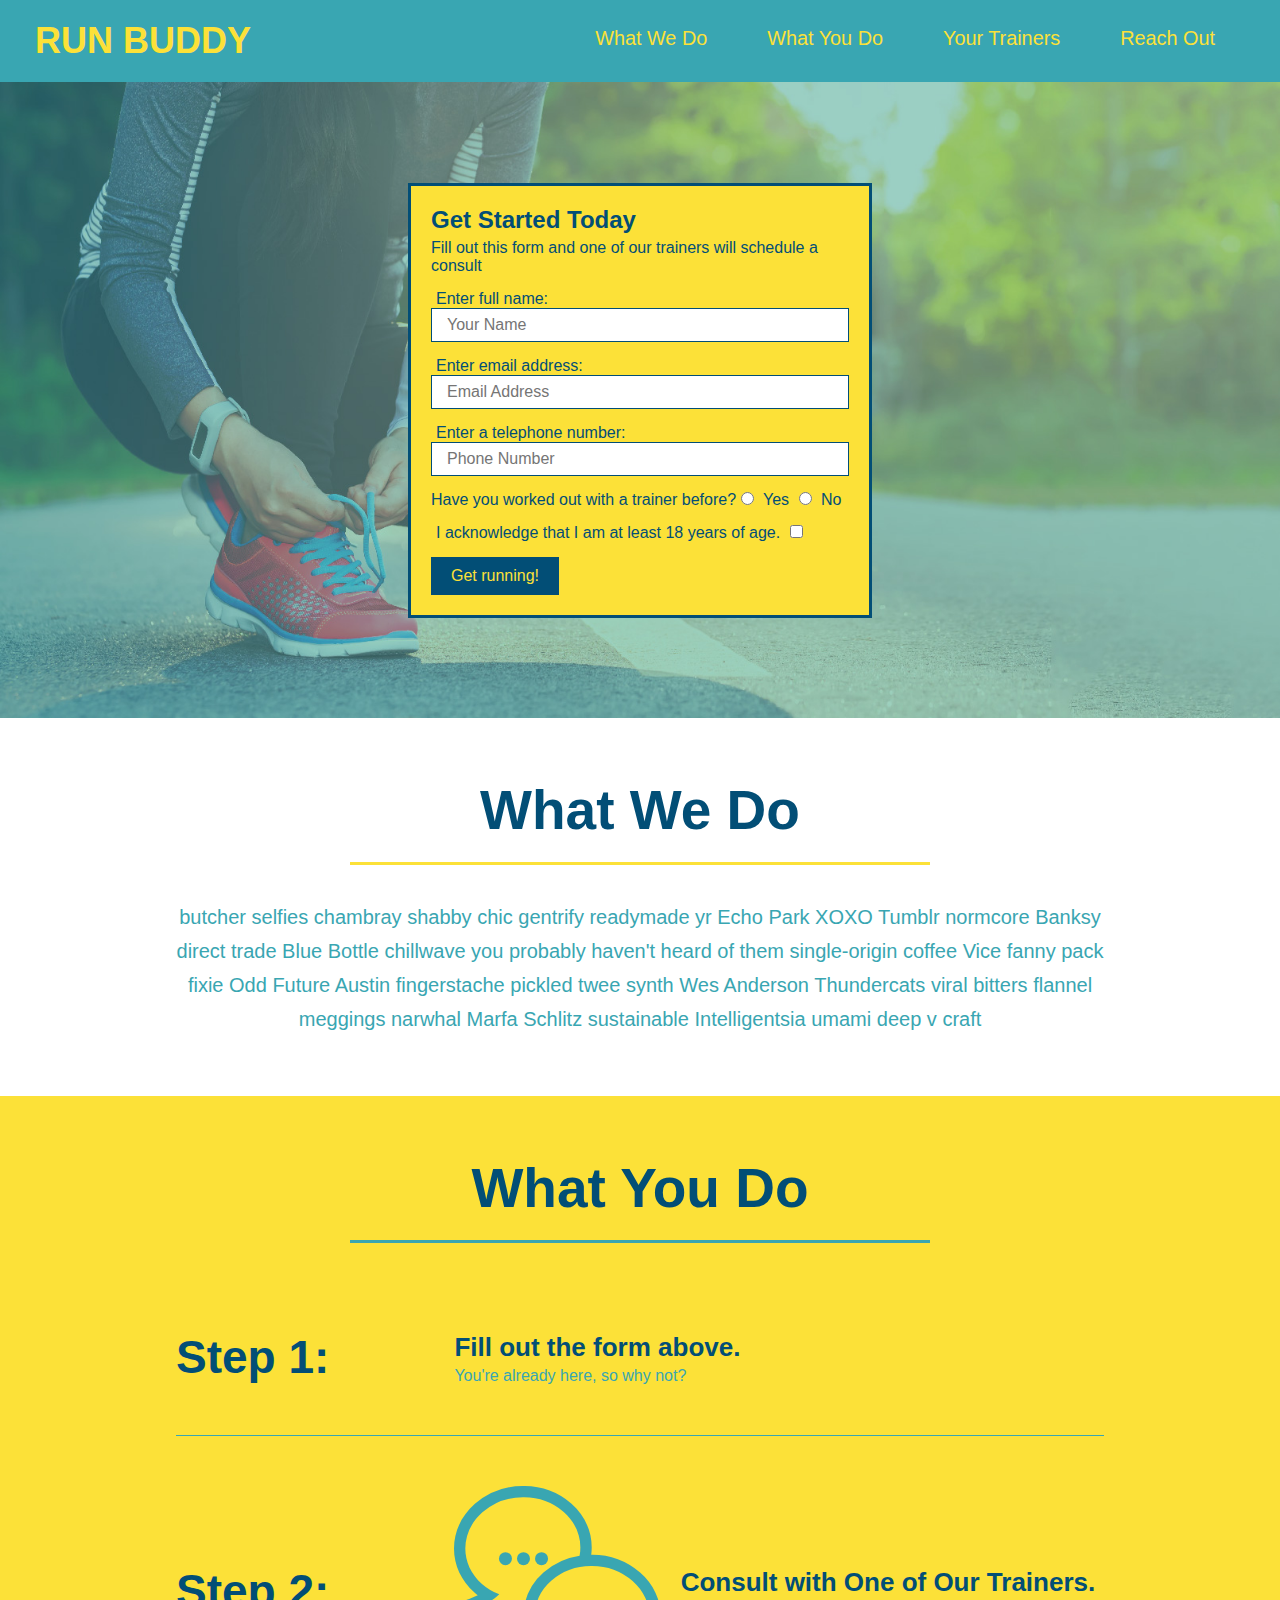
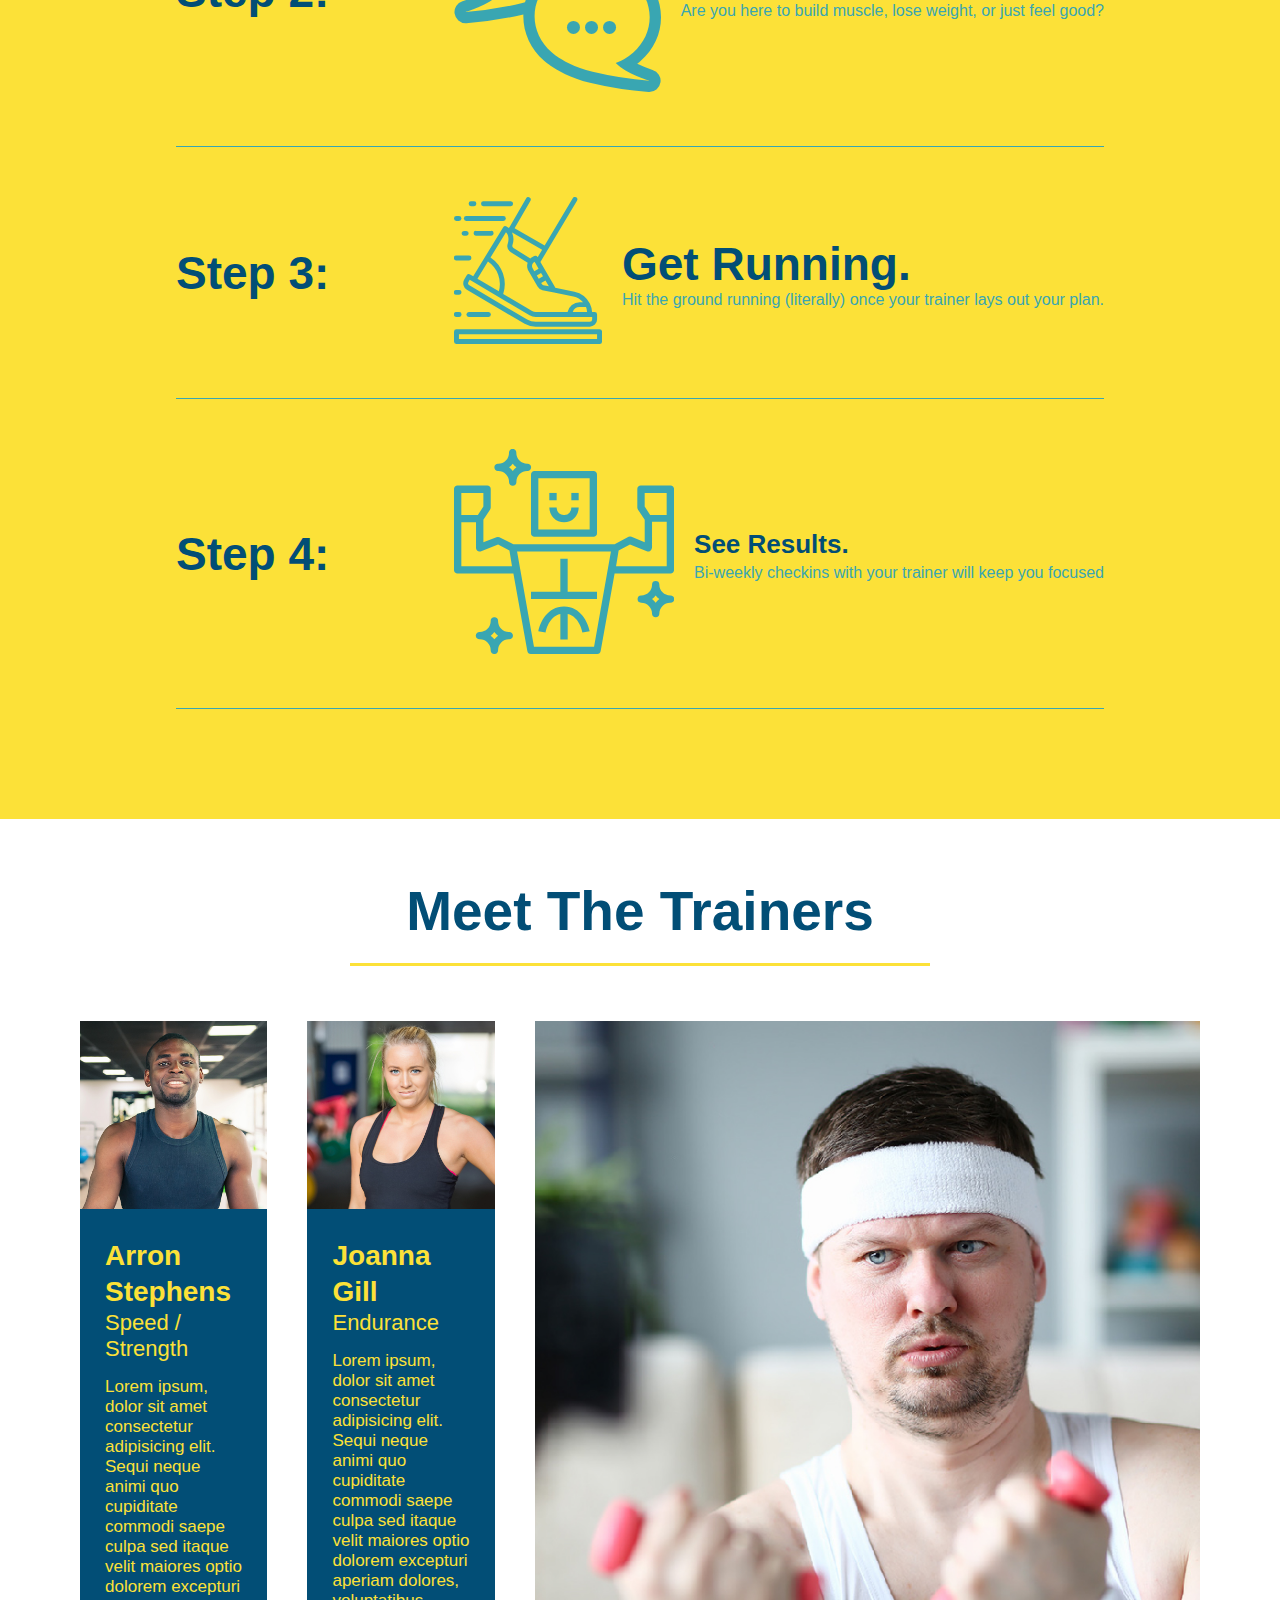
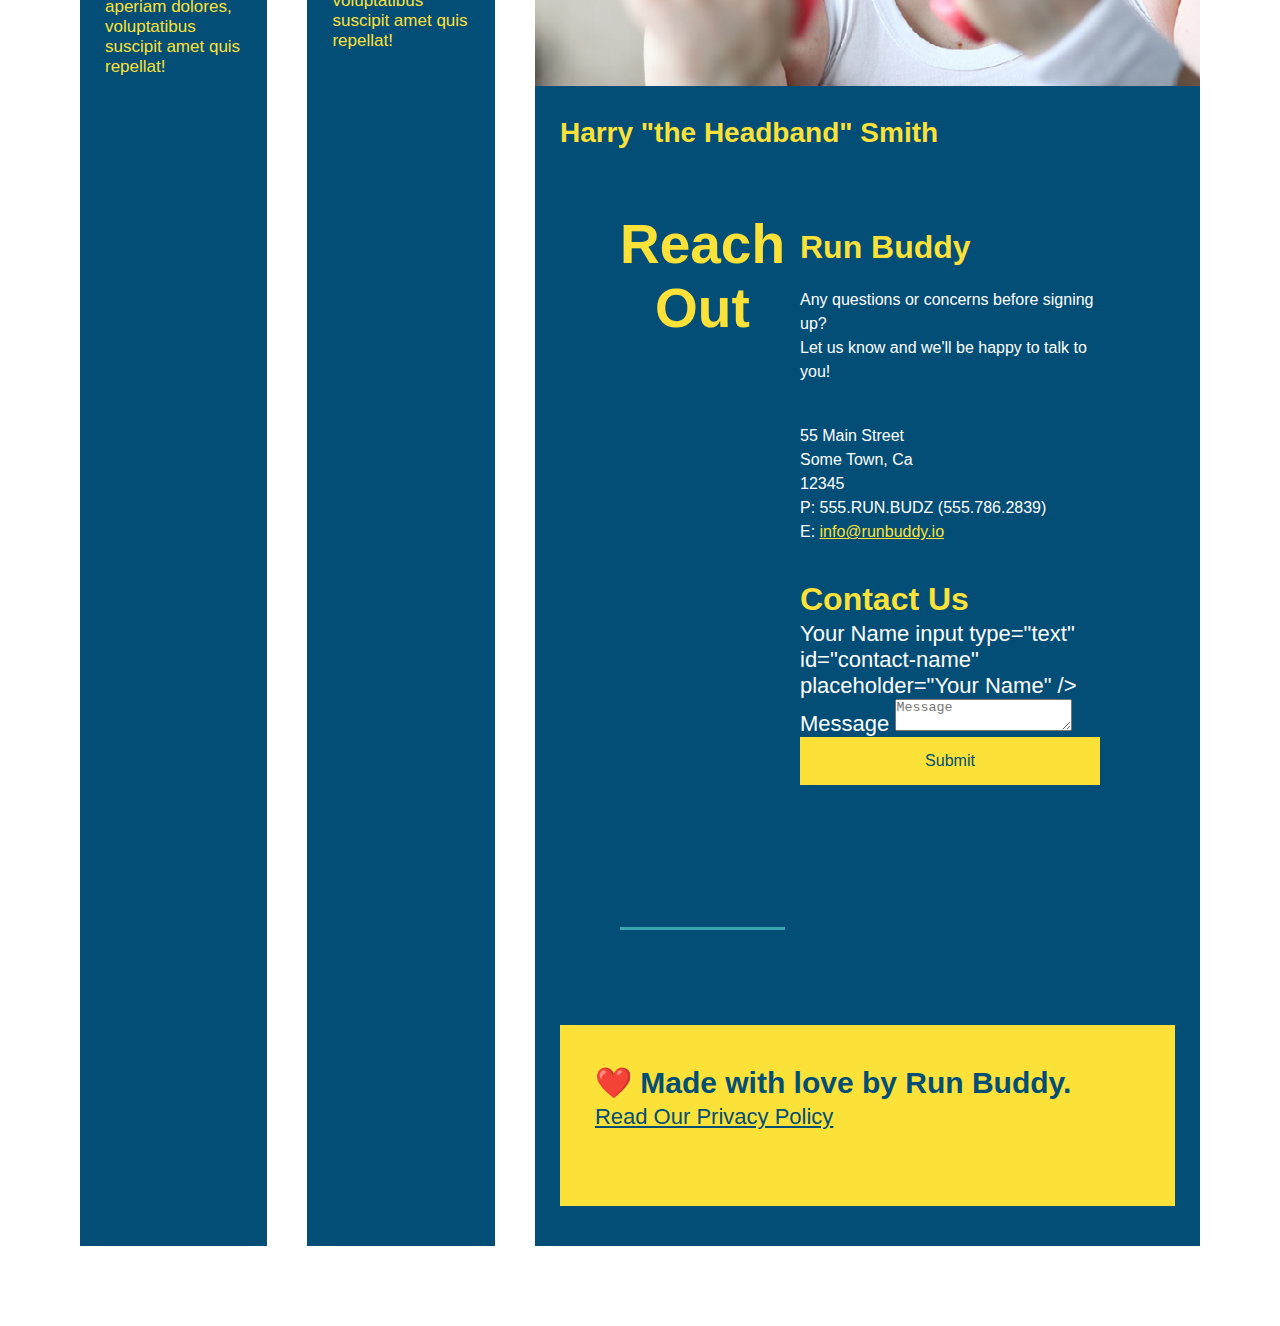
==== commit 35d9c517: "just before merge" ====
--- a/run-buddy/index.html
+++ b/run-buddy/index.html
@@ -201,14 +201,7 @@
       <h2 class="section-title secondary-border"> 
         Reach Out
       </h2>
-    </div>
     <div class="contact-info">
-      <iframe 
-        src="https://www.google.com/maps/embed?pb=!1m18!1m12!1m3!1d3147.1079747227936!2d-120.42364418397035!3d37.92790791110593!2m3!1f0!2f0!3f0!3m2!1i1024!2i768!4f13.1!3m3!1m2!1s0x8090c49129b6ac57%3A0xb56c7eb95a2cd8bd!2sMain%20St%2C%20California%2095327!5e0!3m2!1sen!2sus!4v1616426329495!5m2!1sen!2sus"
-        style="border:0;" 
-        allowfullscreen=""
-        loading="lazy">
-      </iframe>
       <div>
         <h3>Run Buddy</h3>
         <p>
@@ -224,6 +217,26 @@
           E: <a href="mailto:info@runbuddy.io">info@runbuddy.io</a>
         </address>
       </div>
+
+    <div class="contact-form">
+       <h3>Contact Us</h3>
+      <form>
+         <label for="contact-name">Your Name</label>
+         input type="text" id="contact-name" placeholder="Your Name" />
+
+         <label for="contact-message">Message</label>
+         <textarea id="contact-message" placeholder="Message"></textarea>
+
+         <button type="submit">Submit</button>
+      </form>
+    </div>  
+
+      <iframe 
+        src="https://www.google.com/maps/embed?pb=!1m18!1m12!1m3!1d3147.1079747227936!2d-120.42364418397035!3d37.92790791110593!2m3!1f0!2f0!3f0!3m2!1i1024!2i768!4f13.1!3m3!1m2!1s0x8090c49129b6ac57%3A0xb56c7eb95a2cd8bd!2sMain%20St%2C%20California%2095327!5e0!3m2!1sen!2sus!4v1616426329495!5m2!1sen!2sus"
+        style="border:0;" 
+        allowfullscreen=""
+        loading="lazy">
+      </iframe>      
     </div>
   </section>
 
--- a/run-buddy/assets/css/style.css
+++ b/run-buddy/assets/css/style.css
@@ -274,21 +274,44 @@
   background: #024e76;
 }
 
+.contact-info > * {
+  flex:1;
+  margin: 15px;
+  display: flex;
+  justify-content: space-between;
+  flex-wrap: wrap;
+}
+
 .contact h2 {
   color: #fce138;
 }
 
 .contact-info iframe {
-  width: 400px;
-  height: 400px;
-}
+
+  }
+
+  .contact-form input, .contact-form text-area{
+  border: 1px solid #024e76;
+  display: block;
+  padding: 7px 15px;
+  font-size: 16px;
+  color:#024e76;
+  width:100%;
+  margin-bottom: 15px; 
+  margin-top:5px;
+  }
+
+  .contact-form button {
+    width:100%;
+    border: none;
+    background: #fce138;
+    color:#024e76;
+    text-align:center;
+    padding: 15px 0;
+    font-size: 16px;
+  }
 
 .contact-info div {
-  width: 410px;
-  display: inline-block;
-  vertical-align: top;
-  text-align: left;
-  margin: 30px 0 0 60px;
   color: white;
 }
 
@@ -301,7 +324,7 @@
 .contact-info address {
   margin: 20px 0;
   line-height: 1.5;
-  font-size: 20px;
+  font-size: 16px;
   font-style: normal;
 }
 
